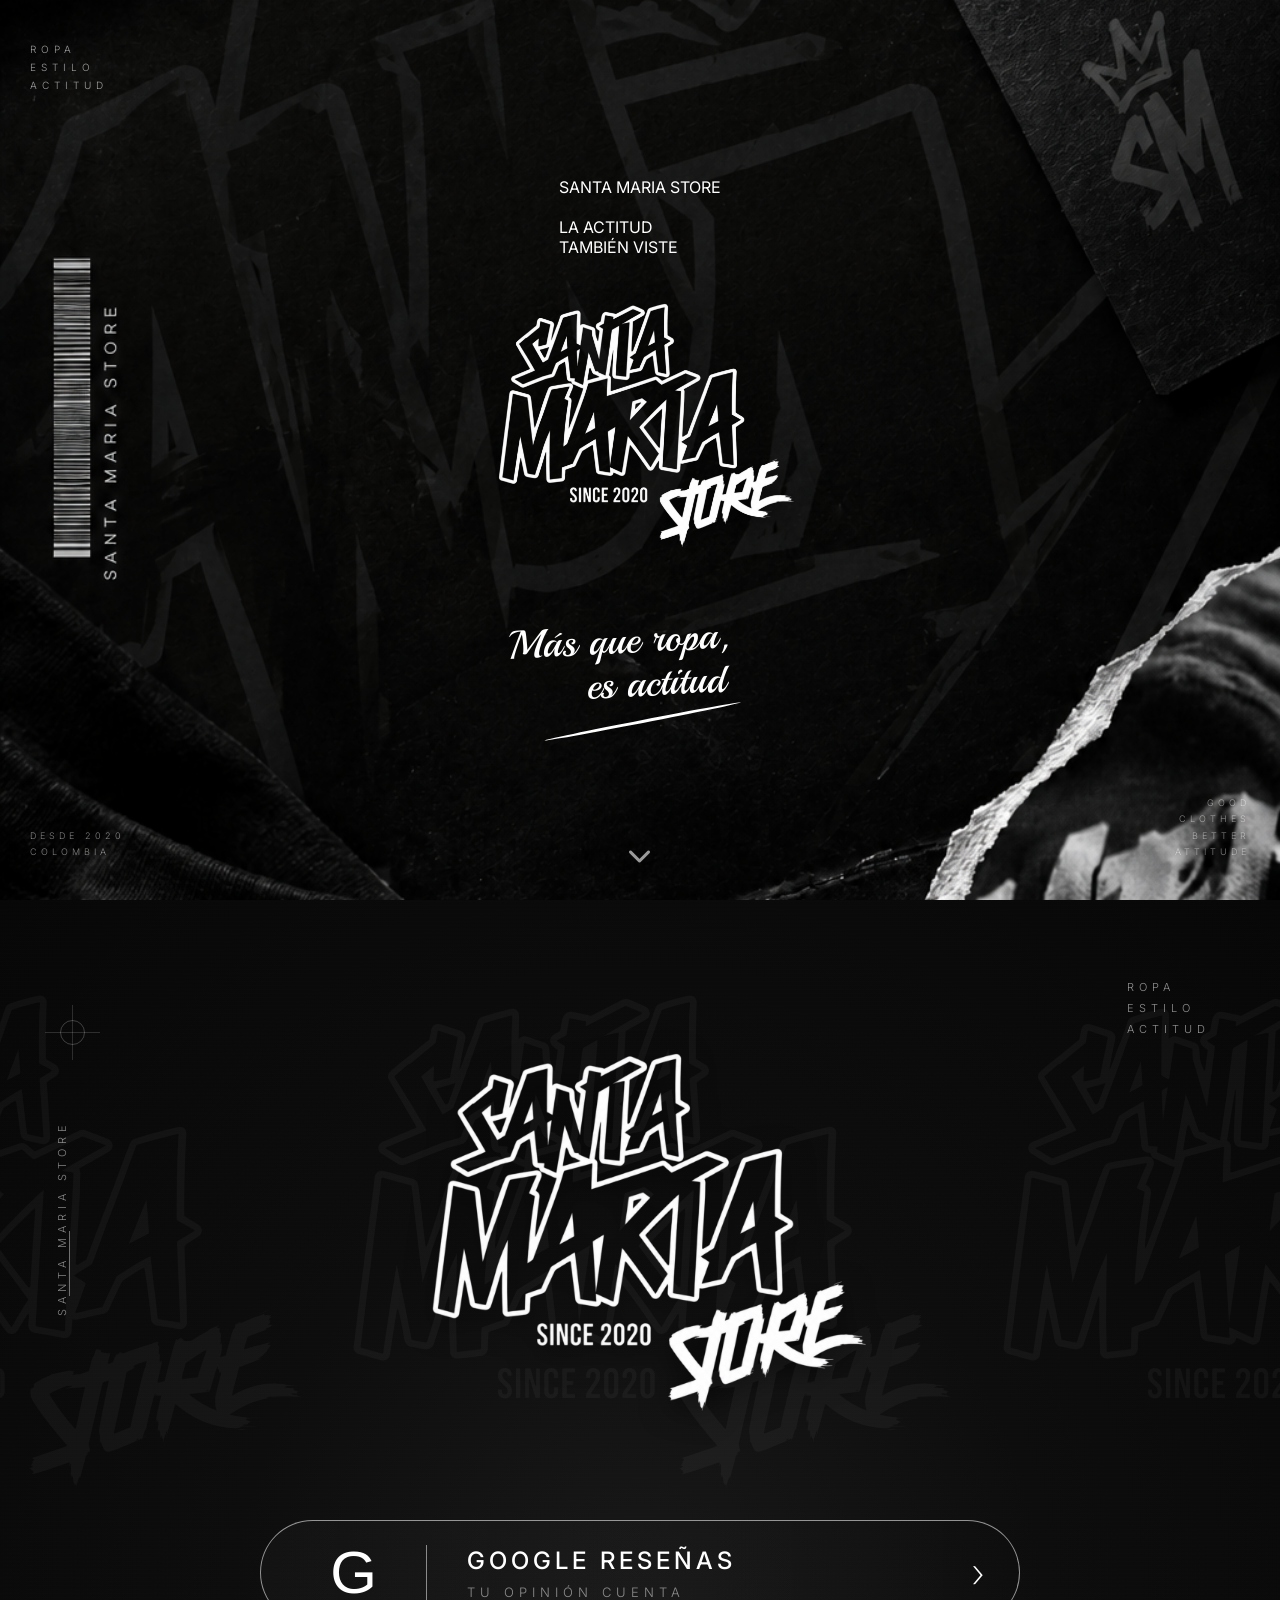
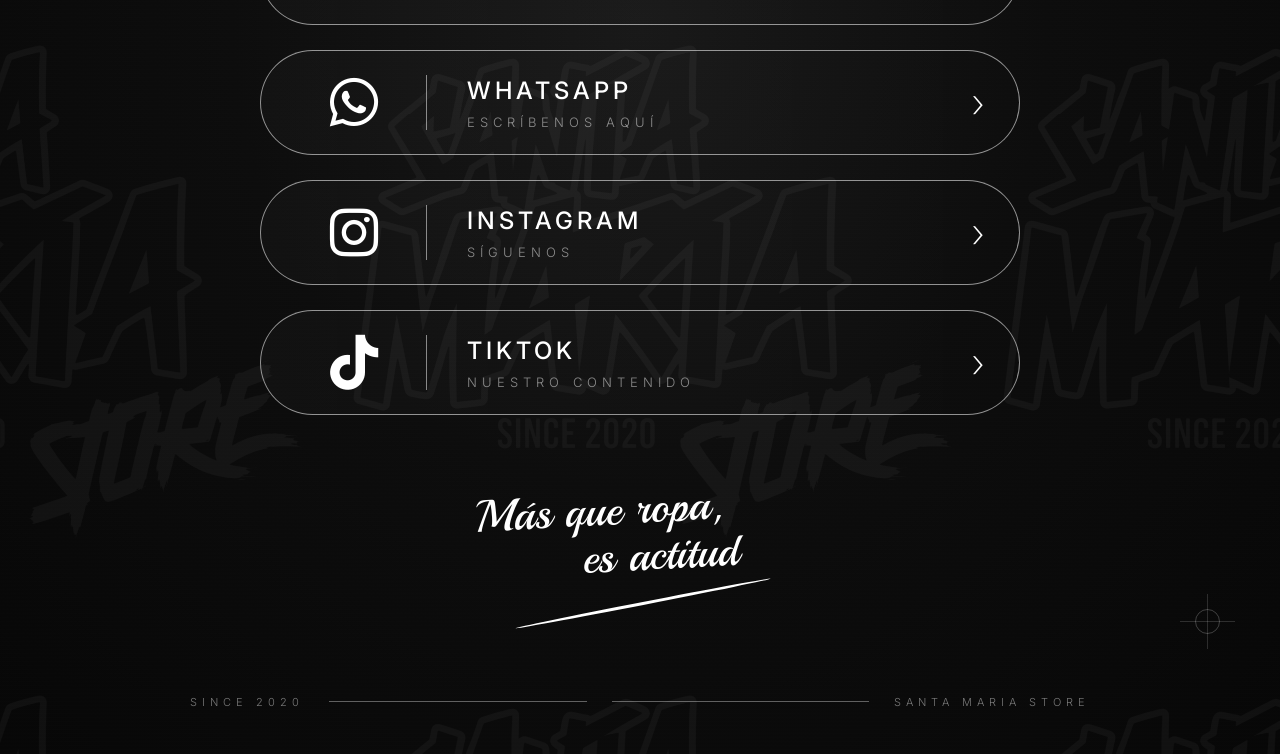
==== index.html @ c1fb9419 "Rename menu.html to index.html" ====
<!DOCTYPE html>
<html lang="es">
<head>
    <meta charset="UTF-8">
    <meta name="viewport" content="width=device-width, initial-scale=1.0, maximum-scale=1.0, user-scalable=no">

    <title>Santa María Store</title>

    <!-- Mobile Web App -->
    <meta name="mobile-web-app-capable" content="yes">
    <meta name="apple-mobile-web-app-capable" content="yes">
    <meta name="apple-mobile-web-app-status-bar-style" content="black-translucent">
    <meta name="theme-color" content="#090909">

    <!-- Google Fonts -->
    <link rel="preconnect" href="https://fonts.googleapis.com">
    <link rel="preconnect" href="https://fonts.gstatic.com" crossorigin>

    <link href="https://fonts.googleapis.com/css2?family=Inter:wght@300;400;500;600;700;800&family=Oswald:wght@400;500;600;700&family=Playball&display=swap" rel="stylesheet">

    <!-- Font Awesome -->
    <link rel="stylesheet"
          href="https://cdnjs.cloudflare.com/ajax/libs/font-awesome/6.7.2/css/all.min.css">

    <link rel="stylesheet" href="style.css">
</head>

<body>

    <!-- PRIMERA PANTALLA -->
    <section class="hero">

        <img src="FONDO DE CARGA.png" alt="Santa María Store" class="hero-bg">

        <div class="hero-content">

            <div class="hero-top-left">
                ROPA<br>
                ESTILO<br>
                ACTITUD
            </div>

            <div class="hero-top-right">
                SANTA MARIA STORE<br><br>
                LA ACTITUD<br>
                TAMBIÉN VISTE
            </div>

            <img src="Logo.png" alt="Santa María Store" class="hero-logo">

            <div class="hero-slogan">
                <span class="line">Más que ropa,</span>
                <span class="line">es actitud</span>
                <div class="hero-slogan-line"></div>
            </div>

            <div class="hero-bottom-left">
                DESDE 2020<br>
                COLOMBIA
            </div>

            <div class="hero-bottom-right">
                GOOD<br>
                CLOTHES<br>
                BETTER<br>
                ATTITUDE
            </div>

        </div>

        <div class="scroll-indicator">
            <i class="fa-solid fa-chevron-down"></i>
        </div>

    </section>


    <!-- SEGUNDA PANTALLA - MENÚ -->
    <main class="page">

        <div class="cross cross-left"></div>
        <div class="cross cross-right"></div>

        <div class="vertical-text left-text">
            SANTA MARIA STORE
        </div>

        <div class="top-right">
            <span>ROPA</span>
            <span>ESTILO</span>
            <span>ACTITUD</span>
        </div>

        <section class="container">

            <div class="logo-container">
                <img src="Logo.png" alt="Santa María Store" class="logo">
            </div>

            <div class="social-links">

                <a href="#" class="social-button" target="_blank">
                    <div class="icon google-icon"><span>G</span></div>
                    <div class="divider"></div>
                    <div class="button-text">
                        <strong>GOOGLE RESEÑAS</strong>
                        <small>TU OPINIÓN CUENTA</small>
                    </div>
                    <div class="arrow">&#8250;</div>
                </a>

                <a href="https://wa.me/573043620180" class="social-button" target="_blank">
                    <div class="icon whatsapp-icon"><i class="fa-brands fa-whatsapp"></i></div>
                    <div class="divider"></div>
                    <div class="button-text">
                        <strong>WHATSAPP</strong>
                        <small>ESCRÍBENOS AQUÍ</small>
                    </div>
                    <div class="arrow">&#8250;</div>
                </a>

                <a href="https://www.instagram.com/santamarta.store2/" class="social-button" target="_blank">
                    <div class="icon instagram-icon"><i class="fa-brands fa-instagram"></i></div>
                    <div class="divider"></div>
                    <div class="button-text">
                        <strong>INSTAGRAM</strong>
                        <small>SÍGUENOS</small>
                    </div>
                    <div class="arrow">&#8250;</div>
                </a>

                <a href="https://www.tiktok.com/@santamarta.store" class="social-button" target="_blank">
                    <div class="icon tiktok-icon"><i class="fa-brands fa-tiktok"></i></div>
                    <div class="divider"></div>
                    <div class="button-text">
                        <strong>TIKTOK</strong>
                        <small>NUESTRO CONTENIDO</small>
                    </div>
                    <div class="arrow">&#8250;</div>
                </a>

            </div>

            <div class="slogan">
                <span>Más que ropa,</span>
                <span>es actitud</span>
                <div class="slogan-line"></div>
            </div>

        </section>

        <footer>
            <div class="footer-side">SINCE 2020</div>
            <div class="footer-line"></div>
            <div class="footer-line"></div>
            <div class="footer-side">SANTA MARIA STORE</div>
        </footer>

    </main>

    <script>
        setTimeout(function() {
            var target = document.querySelector('.page');
            var start = window.pageYOffset;
            var end = target.offsetTop;
            var duration = 400;
            var startTime = null;

            function easeOutQuad(t) {
                return t * (2 - t);
            }

            function scroll(timestamp) {
                if (!startTime) startTime = timestamp;
                var progress = Math.min((timestamp - startTime) / duration, 1);
                window.scrollTo(0, start + (end - start) * easeOutQuad(progress));
                if (progress < 1) requestAnimationFrame(scroll);
            }

            requestAnimationFrame(scroll);
        }, 4000);
    </script>

</body>
</html>
---- style.css ----
/* ========================================
   RESET
======================================== */

* {
    margin: 0;
    padding: 0;
    box-sizing: border-box;
}

html,
body {
    width: 100%;
    min-height: 100%;
}

body {
    background: #090909;
    color: white;
    font-family: "Inter", sans-serif;
}


/* ========================================
   PRIMERA PANTALLA (HERO)
======================================== */

.hero {
    position: relative;

    width: 100%;
    height: 100vh;
    height: 100dvh;

    overflow: hidden;
}

.hero-bg {
    width: 100%;
    height: 100%;

    object-fit: cover;
}

.hero-content {
    position: absolute;
    inset: 0;

    display: flex;
    flex-direction: column;
    align-items: center;
    justify-content: center;
}

.hero-logo {
    width: 320px;
    max-width: 70%;

    filter: drop-shadow(0 8px 15px rgba(0,0,0,.7));
}

.hero-since {
    margin-top: -5px;

    font-family: "Oswald", sans-serif;
    font-size: 20px;
    font-weight: 500;
    letter-spacing: 1px;

    color: white;
}

.hero-slogan {
    margin-top: 40px;

    font-family: "Playball", cursive;
    font-size: 40px;

    line-height: 1.1;
    text-align: center;

    transform: rotate(-3deg);

    color: white;
}

.hero-slogan .line {
    display: block;
}

.hero-slogan .line:first-child {
    margin-left: -40px;
}

.hero-slogan .line:nth-child(2) {
    margin-left: 30px;
}

.hero-slogan-line {
    width: 200px;
    height: 3px;
    background: white;
    margin: 15px auto 0;
    transform: rotate(-8deg);
    border-radius: 50%;
}

.hero-top-left {
    position: absolute;
    top: 40px;
    left: 30px;

    font-size: 10px;
    font-weight: 300;
    letter-spacing: 5px;
    color: rgba(255,255,255,.6);
    line-height: 1.8;
}

.splash-top-right {
    position: absolute;
    top: 40px;
    right: 30px;

    text-align: right;

    font-size: 10px;
    font-weight: 300;
    letter-spacing: 5px;
    color: rgba(255,255,255,.6);
    line-height: 1.8;
}

.hero-bottom-left {
    position: absolute;
    bottom: 40px;
    left: 30px;

    font-size: 9px;
    font-weight: 300;
    letter-spacing: 4px;
    color: rgba(255,255,255,.5);
    line-height: 1.8;
}

.hero-bottom-right {
    position: absolute;
    bottom: 40px;
    right: 30px;

    text-align: right;

    font-size: 9px;
    font-weight: 300;
    letter-spacing: 4px;
    color: rgba(255,255,255,.5);
    line-height: 1.8;
}


/* flecha scroll */

.scroll-indicator {
    position: absolute;
    bottom: 30px;
    left: 50%;
    transform: translateX(-50%);

    font-size: 24px;
    color: rgba(255,255,255,.6);

    animation: bounce 1.5s ease infinite;
}

@keyframes bounce {
    0%, 100% { transform: translateX(-50%) translateY(0); }
    50% { transform: translateX(-50%) translateY(10px); }
}


/* ========================================
   PÁGINA
======================================== */

.page {
    position: relative;

    min-height: 100vh;
    width: 100%;

    overflow: hidden;

    background:
        radial-gradient(
            ellipse at center,
            #191919 0%,
            #0d0d0d 45%,
            #070707 100%
        );
}


/* textura suave */

.page::before {
    content: "";

    position: absolute;
    inset: 0;

    pointer-events: none;

    opacity: .15;

    background-image:
        repeating-linear-gradient(
            0deg,
            rgba(255,255,255,.02) 0px,
            rgba(255,255,255,.02) 1px,
            transparent 1px,
            transparent 4px
        );
}


/* marca de agua del logo */

.page::after {
    content: "";

    position: absolute;
    inset: 0;

    pointer-events: none;

    opacity: .04;

    background-image: url("Logo.png");
    background-repeat: repeat;
    background-size: 650px auto;
    background-position: center top;
}


/* ========================================
   ELEMENTOS DECORATIVOS
======================================== */

.cross {
    position: absolute;

    width: 25px;
    height: 25px;

    border: 1px solid rgba(255,255,255,.22);

    border-radius: 50%;
}

.cross::before {
    content: "";

    position: absolute;

    width: 1px;
    height: 55px;

    background: rgba(255,255,255,.15);

    top: -16px;
    left: 11px;
}

.cross::after {
    content: "";

    position: absolute;

    height: 1px;
    width: 55px;

    background: rgba(255,255,255,.15);

    left: -16px;
    top: 11px;
}

.cross-left {
    top: 120px;
    left: 60px;
}

.cross-right {
    bottom: 120px;
    right: 60px;
}


/* ========================================
   TEXTO LATERAL
======================================== */

.vertical-text {
    position: absolute;

    left: 55px;
    top: 220px;

    writing-mode: vertical-rl;
    transform: rotate(180deg);

    font-size: 11px;
    font-weight: 300;

    letter-spacing: 5px;

    color: rgba(255,255,255,.5);
}

.vertical-text::after {
    content: "";

    display: block;

    width: 1px;
    height: 65px;

    background: rgba(255,255,255,.4);

    margin-top: 20px;
}


.top-right {
    position: absolute;

    top: 80px;
    right: 70px;

    display: flex;
    flex-direction: column;

    gap: 7px;

    font-size: 11px;
    font-weight: 300;

    letter-spacing: 5px;

    color: rgba(255,255,255,.55);
}


/* ========================================
   CONTENEDOR
======================================== */

.container {
    position: relative;

    width: min(760px, 90%);

    margin: 0 auto;

    padding-top: 85px;
}


/* ========================================
   LOGO
======================================== */

.logo-container {
    width: 100%;

    display: flex;
    flex-direction: column;

    align-items: center;

    margin-bottom: 65px;
}

.logo {
    width: 470px;
    max-width: 80%;

    height: auto;

    object-fit: contain;

    filter:
        drop-shadow(0 8px 15px rgba(0,0,0,.7));
}

.since-logo {
    margin-top: -5px;

    font-family: "Oswald", sans-serif;

    font-size: 23px;
    font-weight: 500;

    letter-spacing: 1px;
}


/* ========================================
   BOTONES
======================================== */

.social-links {
    width: 100%;

    display: flex;
    flex-direction: column;

    gap: 25px;
}


.social-button {
    position: relative;

    width: 100%;
    height: 105px;

    border: 1.5px solid rgba(255,255,255,.55);

    border-radius: 60px;

    display: flex;
    align-items: center;

    padding: 0 35px 0 55px;

    color: white;

    text-decoration: none;

    background:
        linear-gradient(
            90deg,
            rgba(255,255,255,.025),
            rgba(255,255,255,.005)
        );

    transition:
        .3s ease;

    overflow: hidden;
}


/* brillo */

.social-button::before {
    content: "";

    position: absolute;

    inset: 0;

    border-radius: inherit;

    background:
        linear-gradient(
            120deg,
            transparent 20%,
            rgba(255,255,255,.07),
            transparent 80%
        );

    opacity: 0;

    transition: .3s;
}

.social-button:hover::before {
    opacity: 1;
}

.social-button:hover {
    border-color: rgba(255,255,255,.9);

    transform: translateY(-3px);

    background: rgba(255,255,255,.025);
}


/* ========================================
   ICONOS
======================================== */

.icon {
    width: 75px;
    height: 75px;

    display: flex;
    align-items: center;
    justify-content: center;

    flex-shrink: 0;

    font-size: 55px;
}


/* Google */

.google-icon span {
    font-family: Arial, sans-serif;

    font-size: 60px;
    font-weight: 500;

    color: white;
}


/* WhatsApp */

.whatsapp-icon {
    color: white;
}


/* Instagram */

.instagram-icon {
    color: white;
}


/* TikTok */

.tiktok-icon {
    color: white;
}


/* ========================================
   DIVISOR
======================================== */

.divider {
    width: 1px;
    height: 55px;

    background: rgba(255,255,255,.5);

    margin-left: 35px;
    margin-right: 40px;
}


/* ========================================
   TEXTO DEL BOTÓN
======================================== */

.button-text {
    display: flex;
    flex-direction: column;

    gap: 9px;

    flex: 1;
}

.button-text strong {
    font-size: 24px;

    font-weight: 500;

    letter-spacing: 4px;
}

.button-text small {
    font-size: 13px;

    font-weight: 300;

    letter-spacing: 5px;

    color: rgba(255,255,255,.5);
}


/* ========================================
   FLECHA
======================================== */

.arrow {
    width: 40px;

    display: flex;
    justify-content: flex-end;

    font-size: 40px;

    font-weight: 200;
}

.arrow i {
    font-weight: 300;
}


/* ========================================
   SLOGAN
======================================== */

.slogan {
    position: relative;

    margin-top: 70px;
    margin-bottom: 90px;

    display: flex;
    flex-direction: column;

    align-items: center;

    font-family: "Playball", cursive;

    font-size: 45px;

    line-height: 1.05;

    transform: rotate(-3deg);
}

.slogan span:first-child {
    margin-left: -80px;
}

.slogan span:nth-child(2) {
    margin-left: 40px;
}

.slogan-line {
    width: 260px;
    height: 3px;

    background: white;

    margin-top: 22px;

    transform: rotate(-8deg);

    border-radius: 50%;
}


/* ========================================
   FOOTER
======================================== */

footer {
    position: relative;

    width: 90%;
    max-width: 900px;

    margin: 0 auto;

    padding-bottom: 45px;

    display: flex;

    align-items: center;

    gap: 25px;
}

.footer-side {
    white-space: nowrap;

    font-size: 11px;

    font-weight: 300;

    letter-spacing: 5px;

    color: rgba(255,255,255,.45);
}

.footer-line {
    height: 1px;

    background: rgba(255,255,255,.35);

    flex: 1;
}


/* ========================================
   TABLET
======================================== */

@media (max-width: 768px) {

    body {
        padding: 0;
    }

    .container {
        width: 92%;

        padding-top: 55px;
    }

    .top-right {
        display: none;
    }

    .vertical-text {
        display: none;
    }

    .cross {
        display: none;
    }

    .logo {
        width: 380px;
    }

    .logo-container {
        margin-bottom: 45px;
    }

    .social-button {
        height: 85px;

        padding: 0 22px;
    }

    .icon {
        width: 55px;
        height: 55px;

        font-size: 42px;
    }

    .google-icon span {
        font-size: 47px;
    }

    .divider {
        margin-left: 20px;
        margin-right: 20px;

        height: 45px;
    }

    .button-text {
        gap: 5px;
    }

    .button-text strong {
        font-size: 15px;

        letter-spacing: 2px;
    }

    .button-text small {
        font-size: 9px;

        letter-spacing: 2.5px;
    }

    .arrow {
        font-size: 30px;
    }

    .slogan {
        font-size: 34px;

        margin-top: 55px;
    }

    .slogan span:first-child {
        margin-left: -45px;
    }

    .slogan span:nth-child(2) {
        margin-left: 30px;
    }

    .slogan-line {
        width: 180px;
    }

    footer {
        gap: 12px;
    }

    .footer-side {
        font-size: 7px;

        letter-spacing: 3px;
    }
}


/* ========================================
   MÓVIL
======================================== */

@media (max-width: 480px) {

    body {
        padding: 0;
        min-height: 100vh;
        min-height: 100dvh;
    }

    .page {
        min-height: 100vh;
        min-height: 100dvh;
    }

    .container {
        width: 90%;
        padding-top: 40px;
        padding-bottom: 20px;
    }

    .logo {
        width: 280px;
    }

    .since-logo {
        font-size: 16px;
    }

    .logo-container {
        margin-bottom: 35px;
    }

    .social-links {
        gap: 14px;
    }

    .social-button {
        height: 70px;
        padding: 0 18px;
        border-radius: 50px;
    }

    .social-button:active {
        transform: scale(0.97);
        background: rgba(255,255,255,.06);
    }

    .icon {
        width: 48px;
        height: 48px;
        font-size: 36px;
    }

    .google-icon span {
        font-size: 42px;
    }

    .divider {
        margin-left: 14px;
        margin-right: 14px;
        height: 40px;
    }

    .button-text {
        gap: 4px;
    }

    .button-text strong {
        font-size: 13px;
        letter-spacing: 1.5px;
    }

    .button-text small {
        font-size: 8px;
        letter-spacing: 2px;
    }

    .arrow {
        font-size: 26px;
        width: 30px;
    }

    .slogan {
        font-size: 30px;
        margin-top: 45px;
        margin-bottom: 60px;
    }

    .slogan span:first-child {
        margin-left: -30px;
    }

    .slogan span:nth-child(2) {
        margin-left: 20px;
    }

    .slogan-line {
        width: 150px;
        height: 2px;
    }

    footer {
        width: 95%;
        padding-bottom: 30px;
        gap: 10px;
    }

    .footer-side {
        font-size: 7px;
        letter-spacing: 2px;
    }
}


/* ========================================
   MÓVIL PEQUEÑO
======================================== */

@media (max-width: 360px) {

    .container {
        width: 88%;
        padding-top: 30px;
    }

    .logo {
        width: 240px;
    }

    .since-logo {
        font-size: 14px;
    }

    .social-links {
        gap: 12px;
    }

    .social-button {
        height: 65px;
        padding: 0 14px;
    }

    .icon {
        width: 40px;
        height: 40px;
        font-size: 30px;
    }

    .google-icon span {
        font-size: 36px;
    }

    .divider {
        margin-left: 10px;
        margin-right: 10px;
        height: 35px;
    }

    .button-text strong {
        font-size: 11px;
        letter-spacing: 1px;
    }

    .button-text small {
        font-size: 7px;
        letter-spacing: 1.5px;
    }

    .arrow {
        font-size: 22px;
        width: 25px;
    }

    .slogan {
        font-size: 26px;
    }
}


/* ========================================
   RESPONSIVE HERO
======================================== */

@media (max-width: 768px) {

    .hero-top-left,
    .hero-top-right,
    .hero-bottom-left,
    .hero-bottom-right {
        display: none;
    }

    .hero-logo {
        width: 260px;
    }

    .hero-since {
        font-size: 16px;
    }

    .hero-slogan {
        font-size: 34px;
        margin-top: 30px;
    }
}

@media (max-width: 480px) {

    .hero-logo {
        width: 220px;
    }

    .hero-since {
        font-size: 14px;
    }

    .hero-slogan {
        font-size: 30px;
        margin-top: 25px;
    }

    .hero-slogan .line:first-child {
        margin-left: -25px;
    }

    .hero-slogan .line:nth-child(2) {
        margin-left: 20px;
    }

    .hero-slogan-line {
        width: 150px;
    }
}

@media (max-width: 360px) {

    .hero-logo {
        width: 190px;
    }

    .hero-since {
        font-size: 12px;
    }

    .hero-slogan {
        font-size: 26px;
    }
}
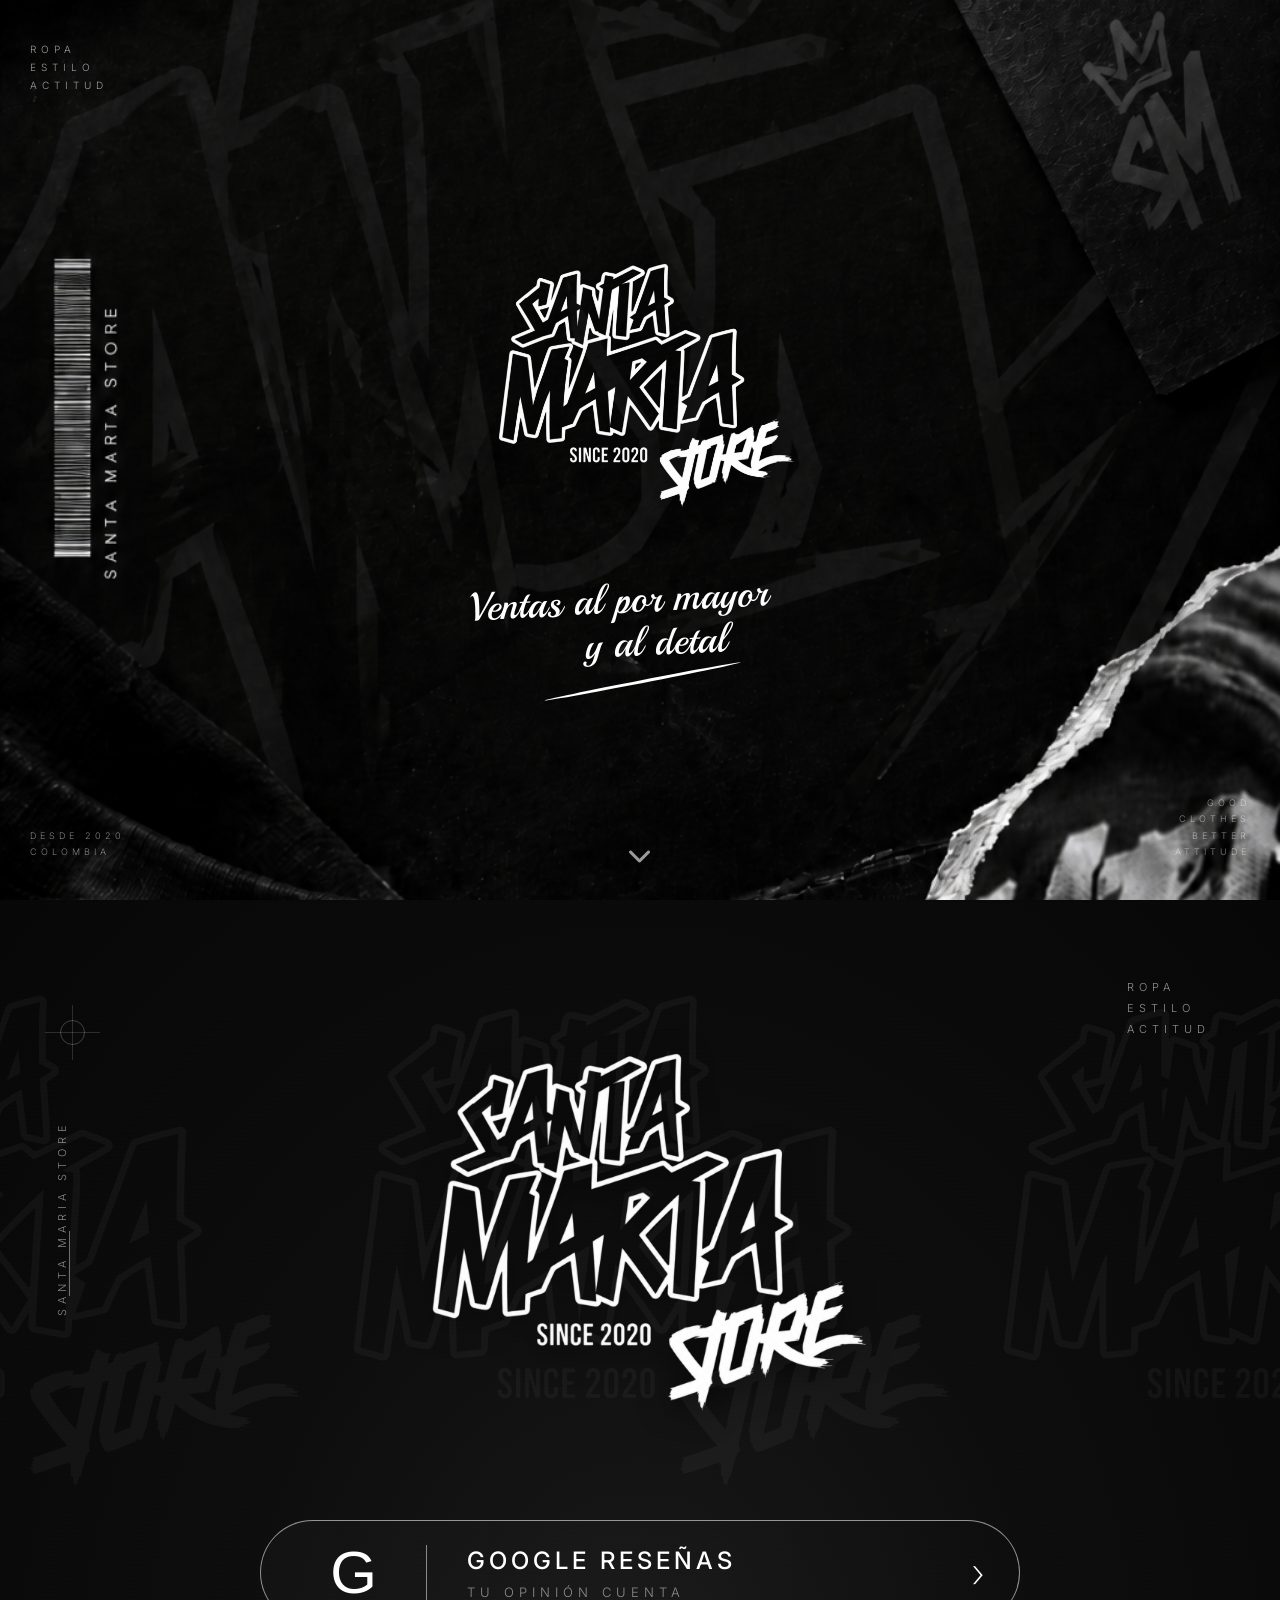
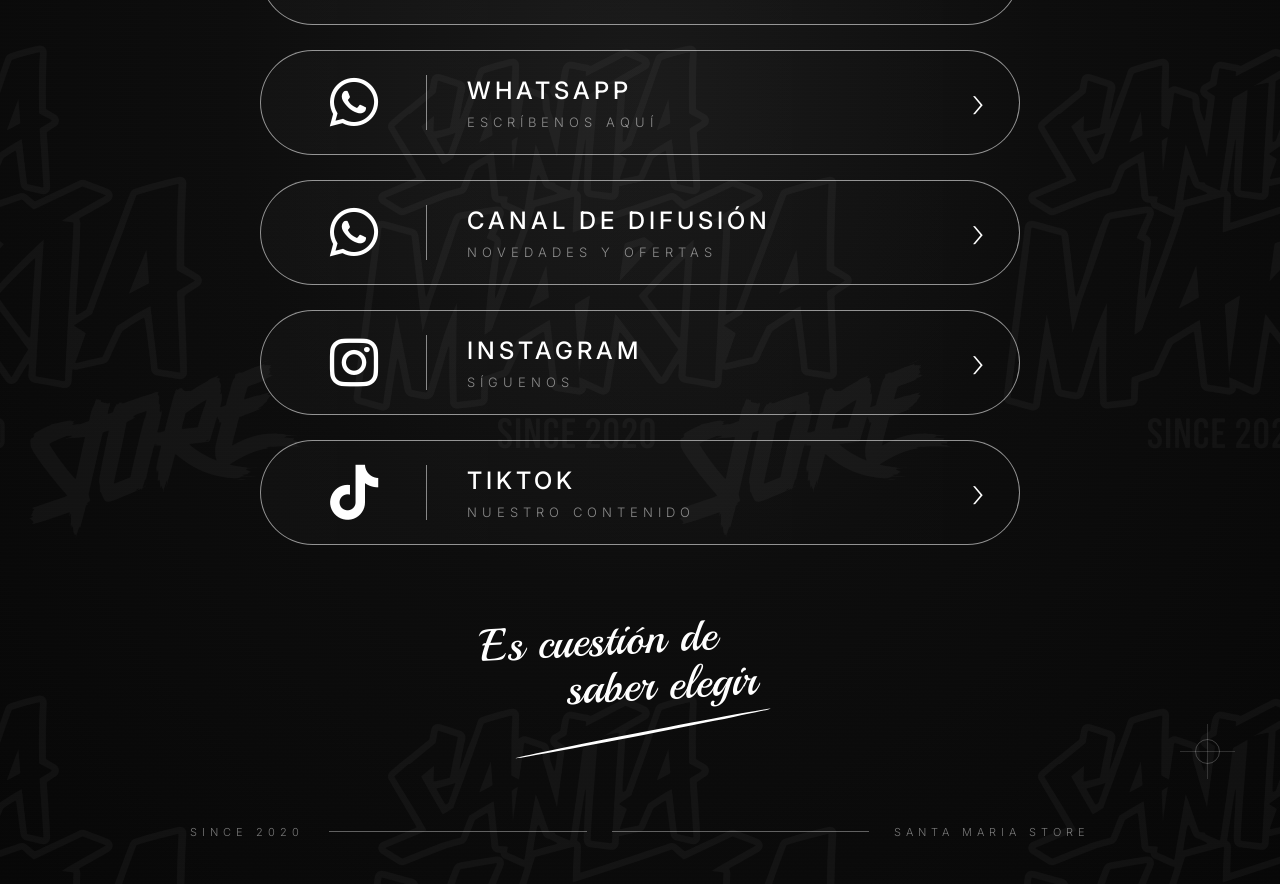
==== commit 862921a2: "Add files via upload" ====
--- a/index.html
+++ b/index.html
@@ -41,16 +41,13 @@
             </div>
 
             <div class="hero-top-right">
-                SANTA MARIA STORE<br><br>
-                LA ACTITUD<br>
-                TAMBIÉN VISTE
             </div>
 
             <img src="Logo.png" alt="Santa María Store" class="hero-logo">
 
             <div class="hero-slogan">
-                <span class="line">Más que ropa,</span>
-                <span class="line">es actitud</span>
+                <span class="line">Ventas al por mayor</span>
+                <span class="line">y al detal</span>
                 <div class="hero-slogan-line"></div>
             </div>
 
@@ -119,6 +116,16 @@
                     <div class="arrow">&#8250;</div>
                 </a>
 
+                <a href="https://www.whatsapp.com/channel/0029Vb7vsUtEFeXgaXhwX83k" class="social-button" target="_blank">
+                    <div class="icon whatsapp-icon"><i class="fa-brands fa-whatsapp"></i></div>
+                    <div class="divider"></div>
+                    <div class="button-text">
+                        <strong>CANAL DE DIFUSIÓN</strong>
+                        <small>NOVEDADES Y OFERTAS</small>
+                    </div>
+                    <div class="arrow">&#8250;</div>
+                </a>
+
                 <a href="https://www.instagram.com/santamarta.store2/" class="social-button" target="_blank">
                     <div class="icon instagram-icon"><i class="fa-brands fa-instagram"></i></div>
                     <div class="divider"></div>
@@ -142,8 +149,8 @@
             </div>
 
             <div class="slogan">
-                <span>Más que ropa,</span>
-                <span>es actitud</span>
+                <span>Es cuestión de</span>
+                <span>saber elegir</span>
                 <div class="slogan-line"></div>
             </div>
 
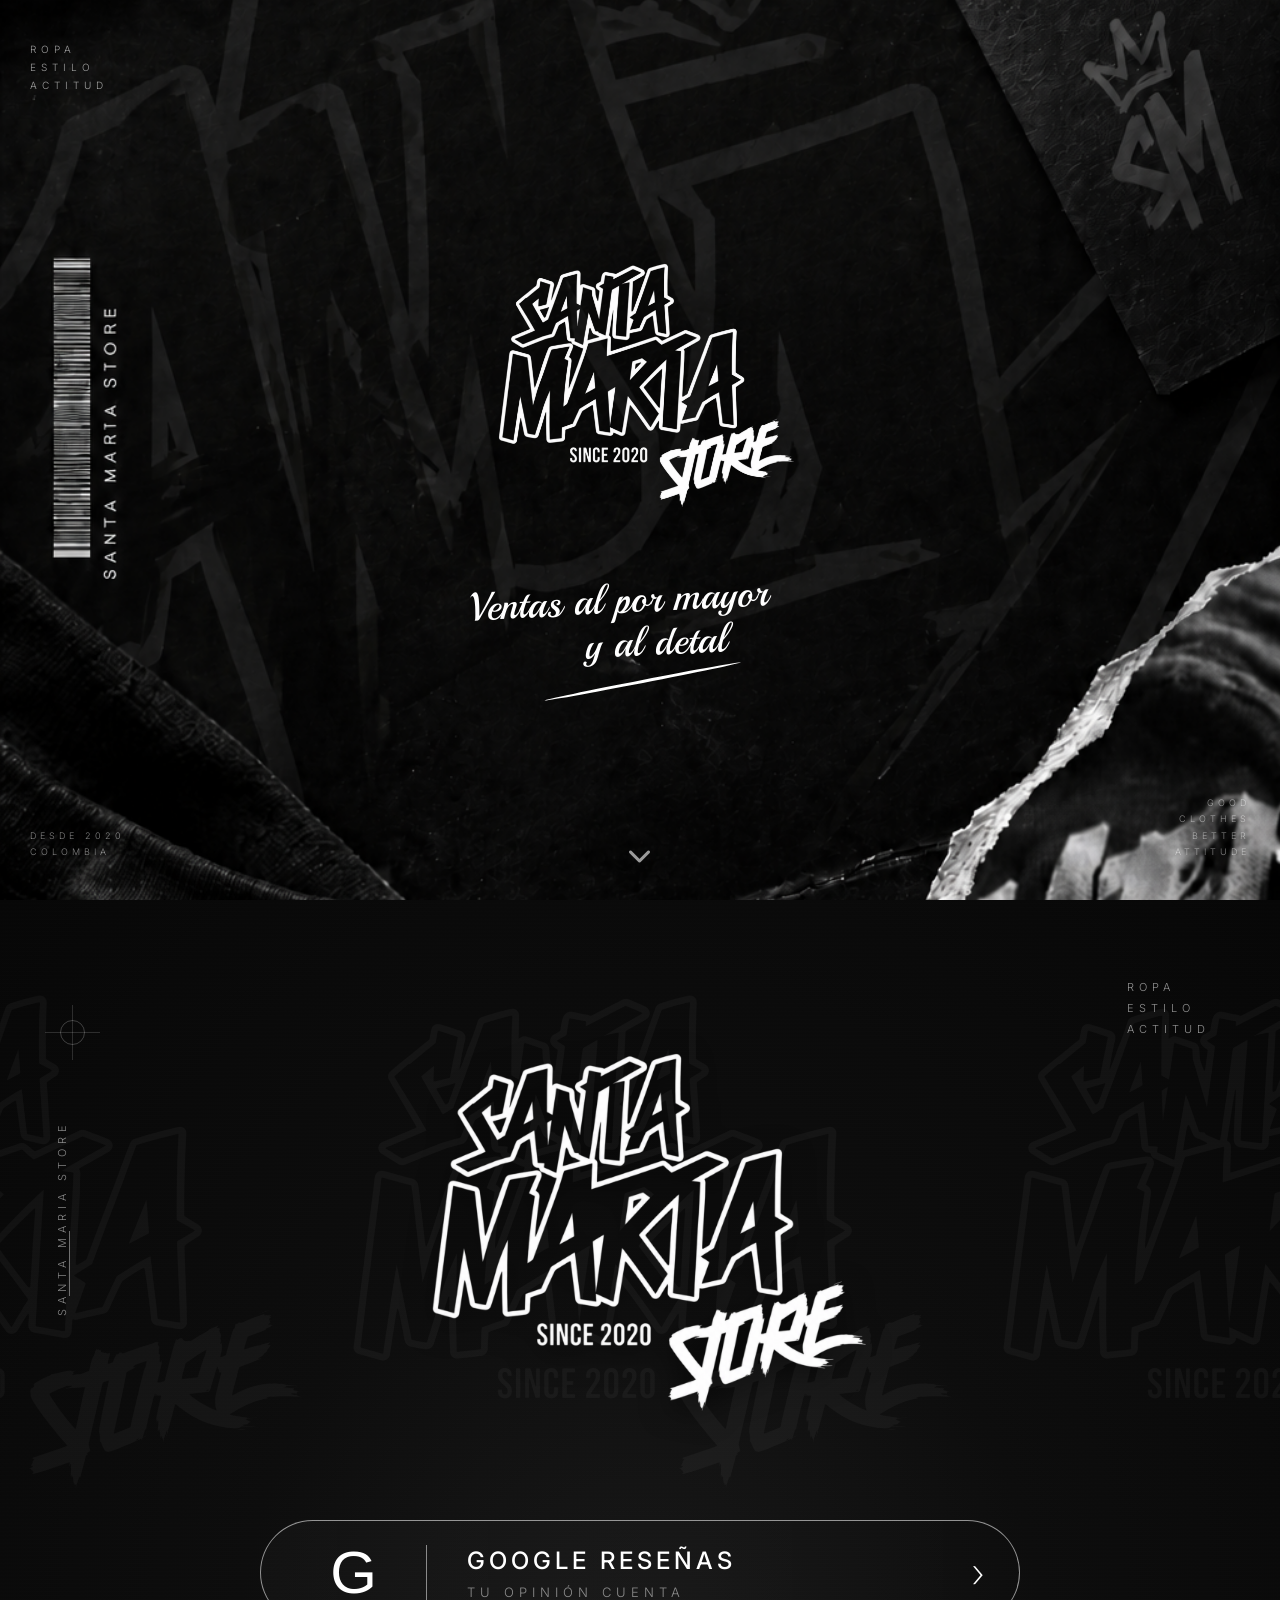
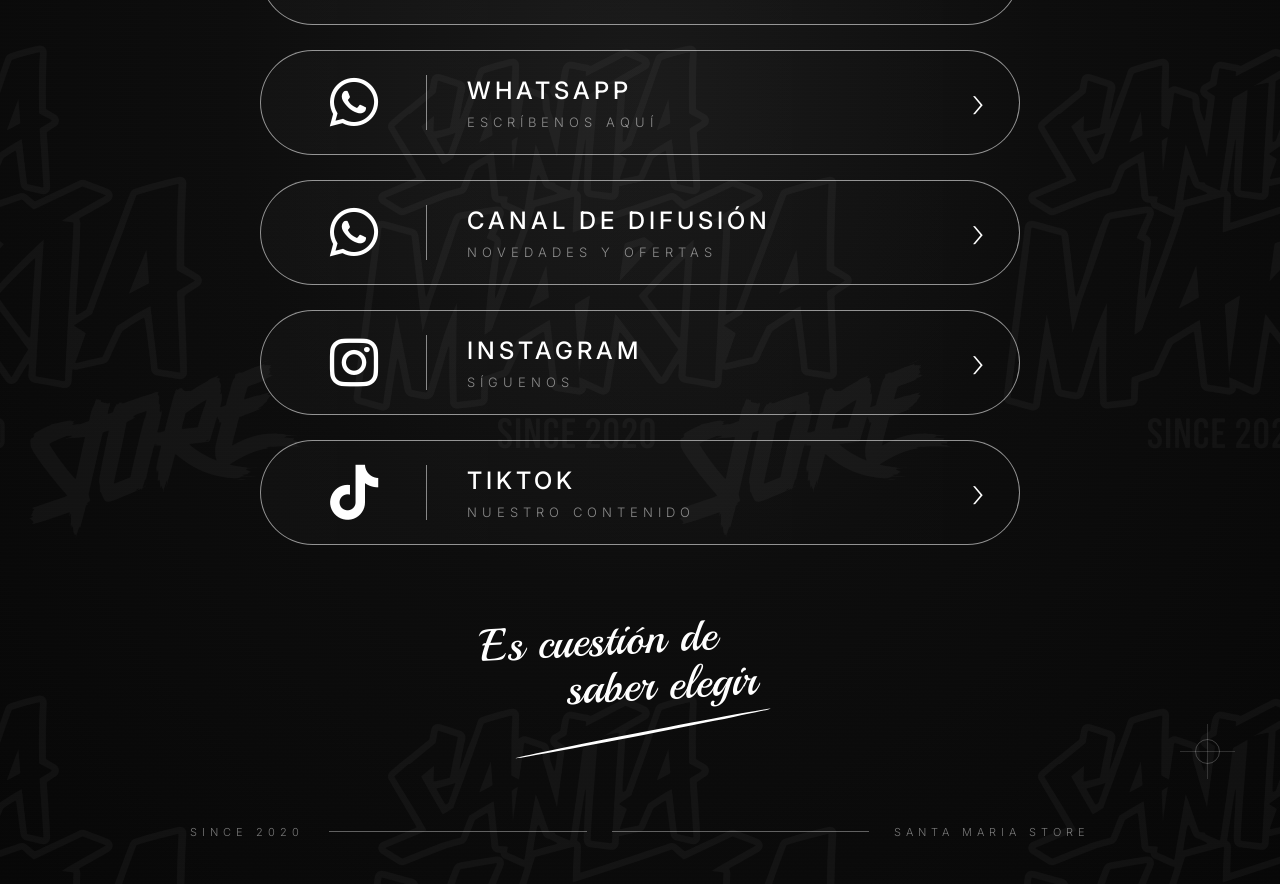
==== commit d5334169: "Add files via upload" ====
--- a/index.html
+++ b/index.html
@@ -30,7 +30,7 @@
     <!-- PRIMERA PANTALLA -->
     <section class="hero">
 
-        <img src="FONDO DE CARGA.png" alt="Santa María Store" class="hero-bg">
+        <img src="fondo-de-carga.png" alt="Santa María Store" class="hero-bg">
 
         <div class="hero-content">
 
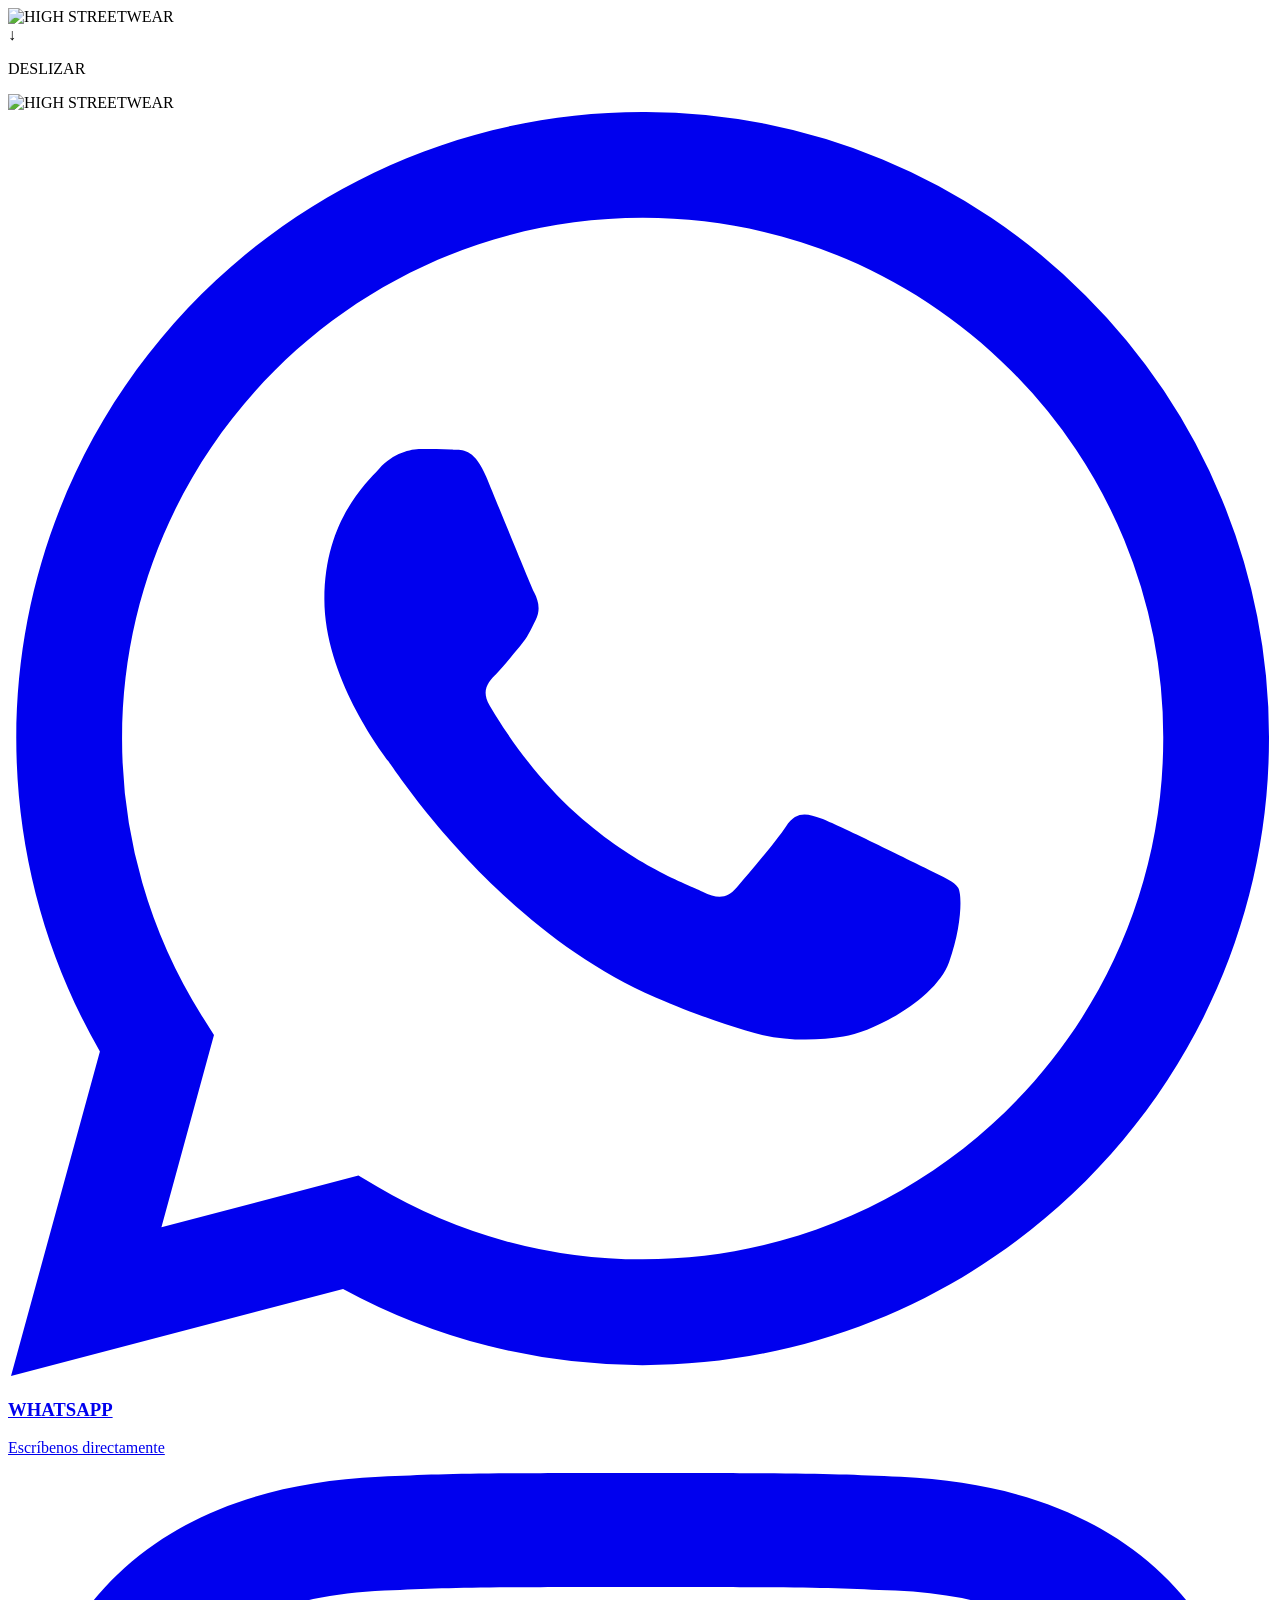
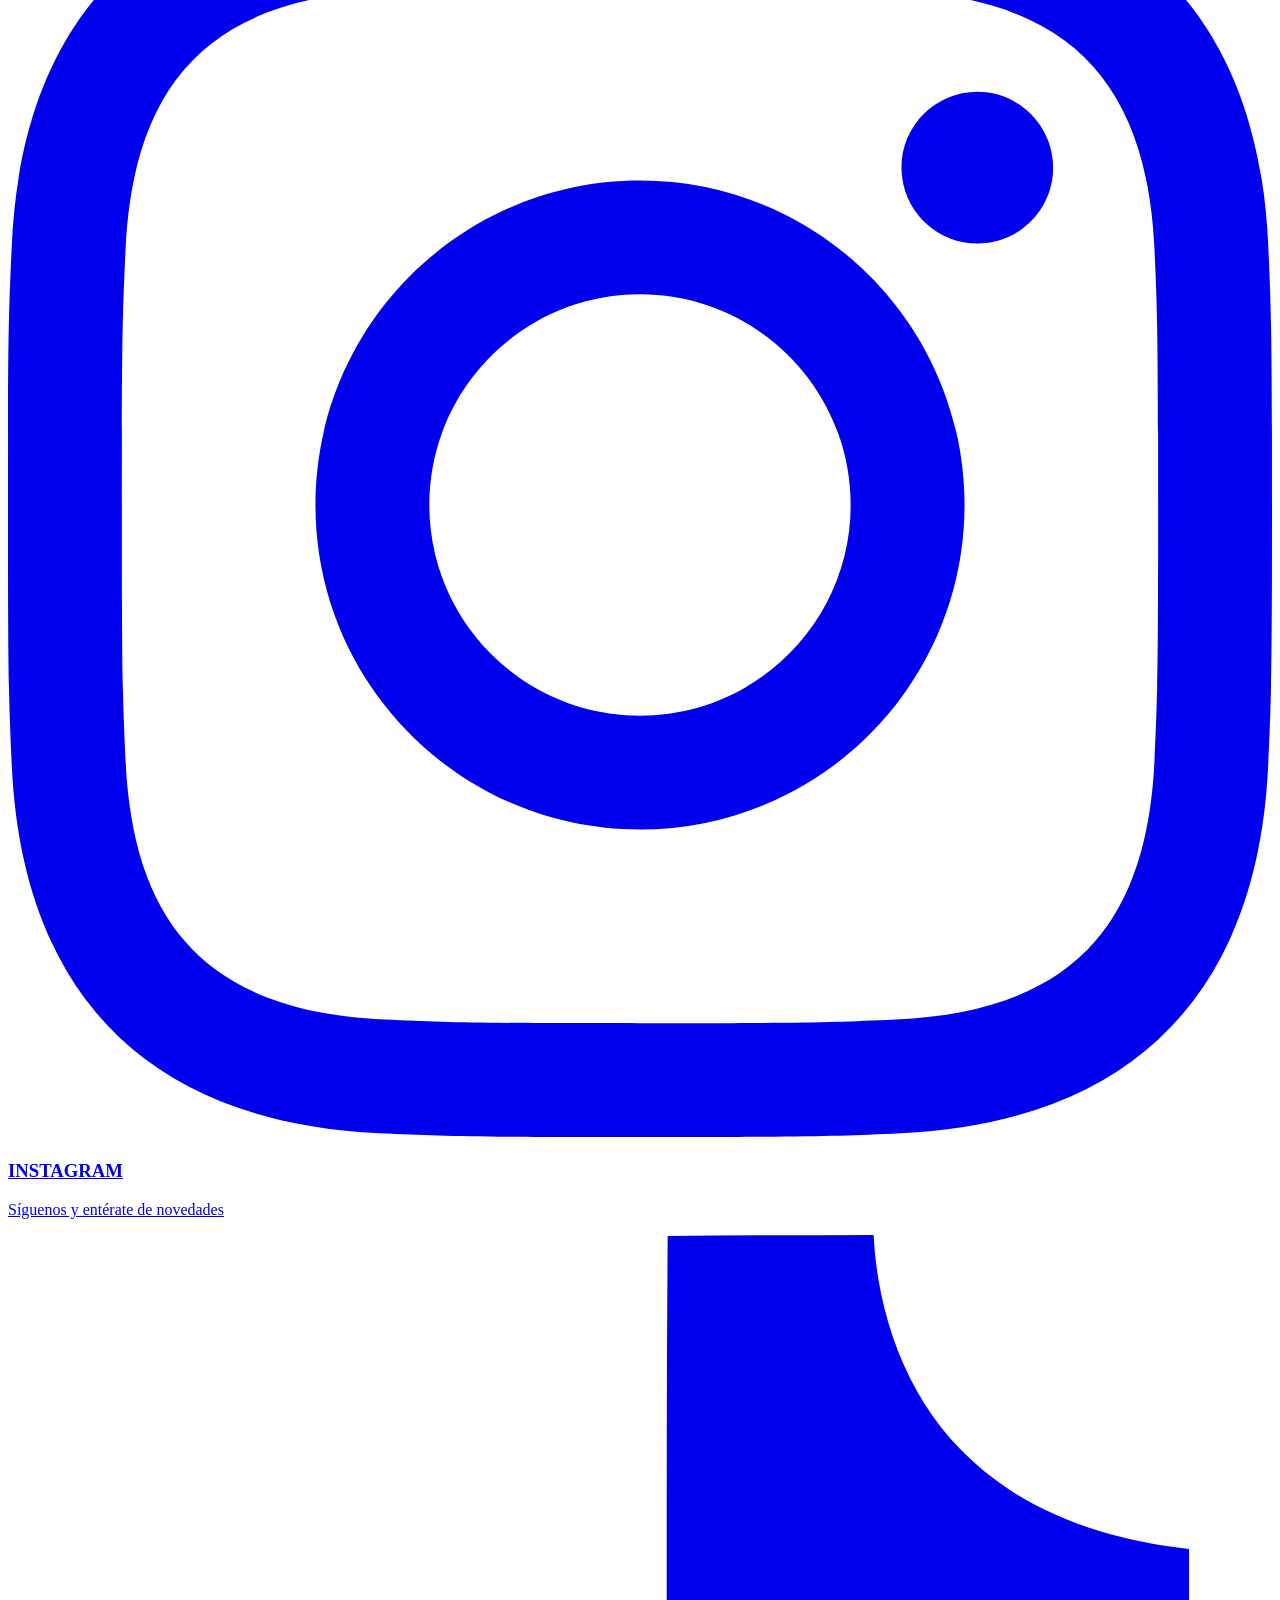
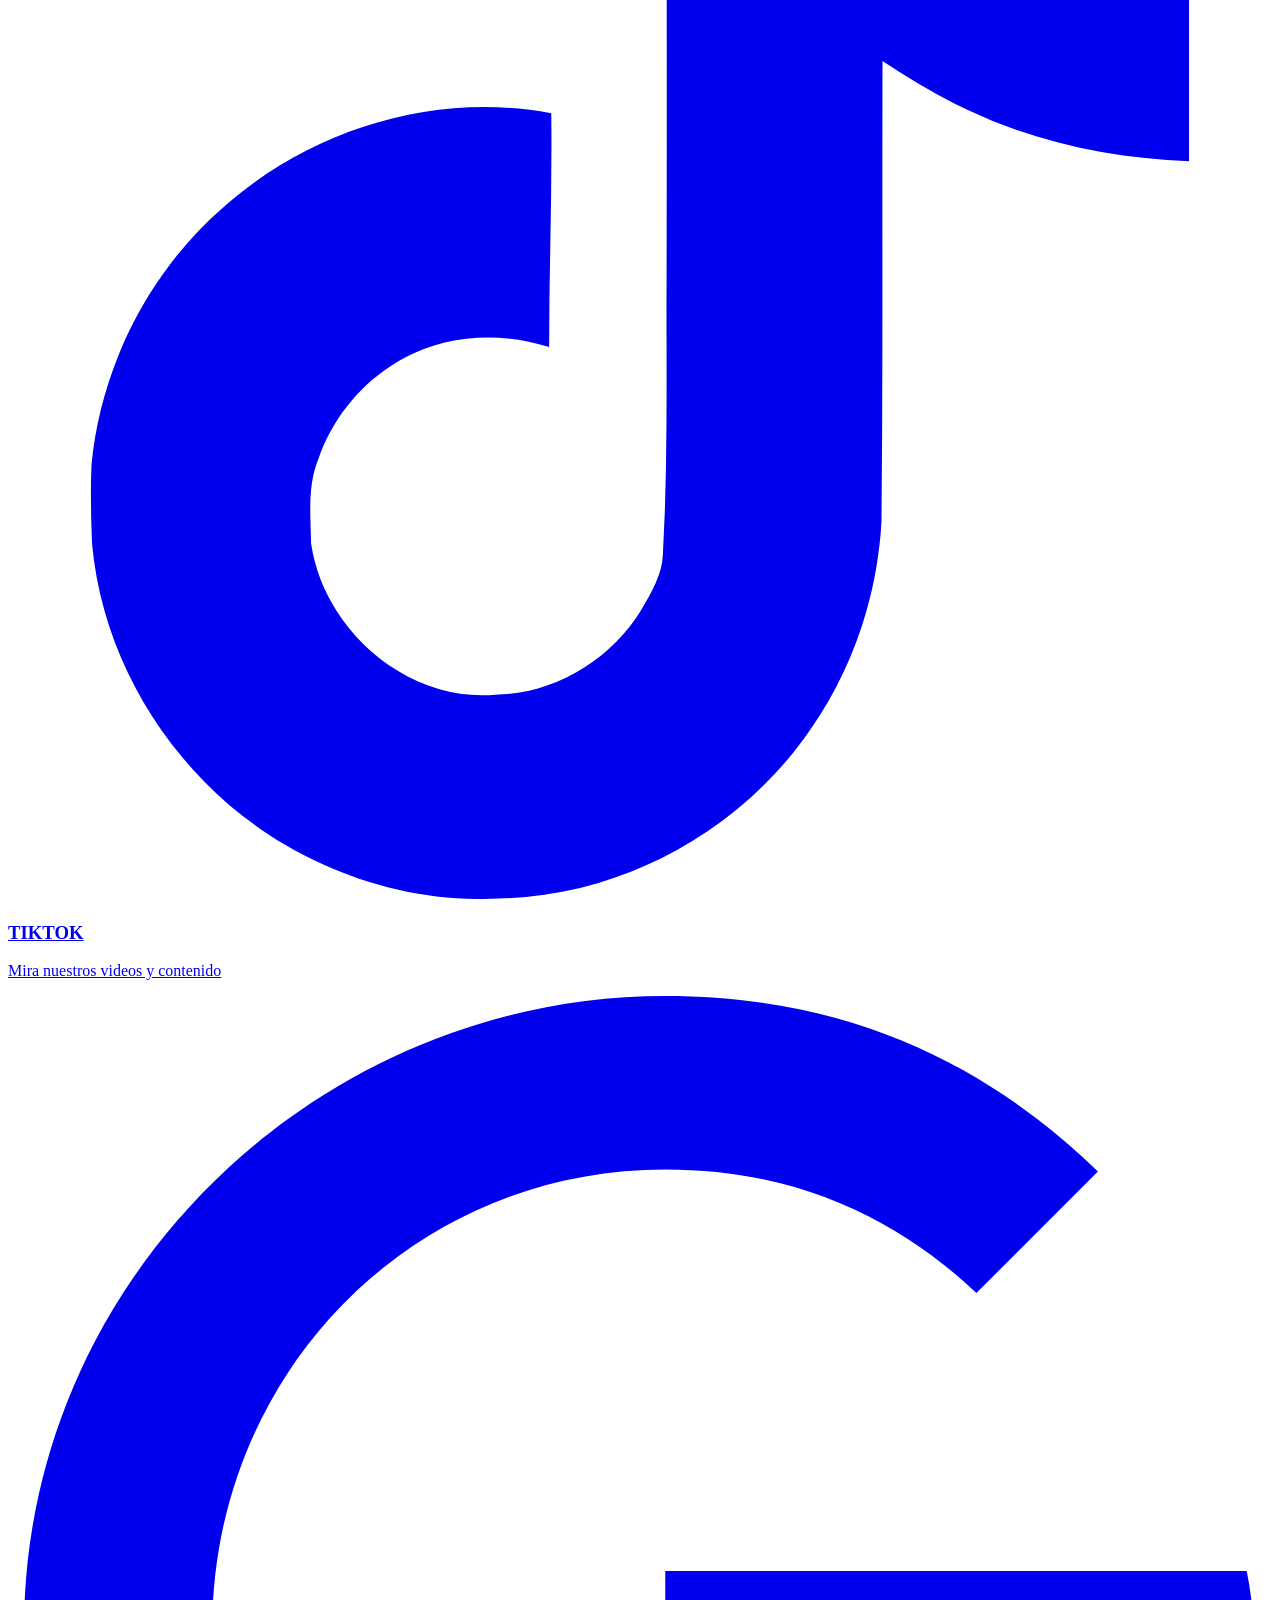
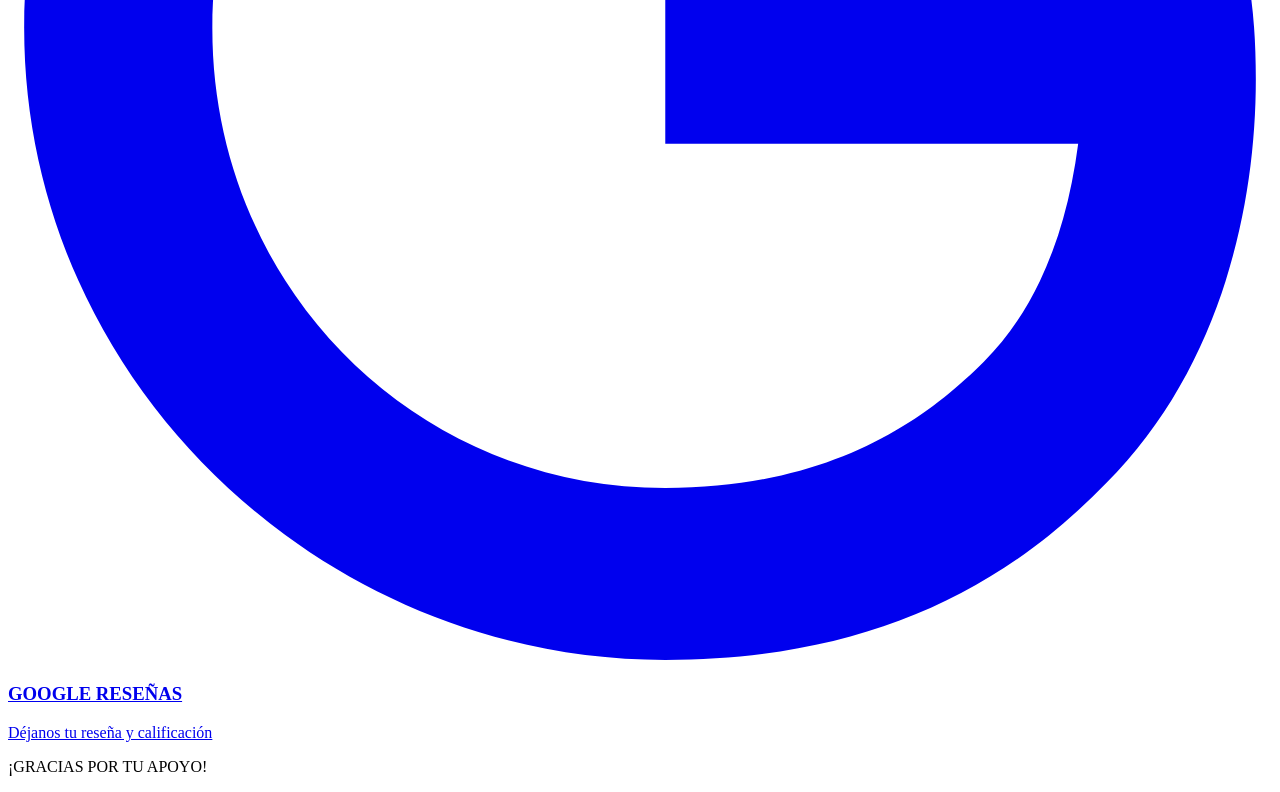
==== commit 89e65ed3: "Add files via upload" ====
--- a/index.html
+++ b/index.html
@@ -2,191 +2,93 @@
 <html lang="es">
 <head>
     <meta charset="UTF-8">
-    <meta name="viewport" content="width=device-width, initial-scale=1.0, maximum-scale=1.0, user-scalable=no">
-
-    <title>Santa María Store</title>
-
-    <!-- Mobile Web App -->
-    <meta name="mobile-web-app-capable" content="yes">
-    <meta name="apple-mobile-web-app-capable" content="yes">
-    <meta name="apple-mobile-web-app-status-bar-style" content="black-translucent">
-    <meta name="theme-color" content="#090909">
-
-    <!-- Google Fonts -->
+    <meta name="viewport" content="width=device-width, initial-scale=1.0">
+    <title>HIGH STREETWEAR - NFC Menu</title>
+    <link rel="stylesheet" href="styles.css">
     <link rel="preconnect" href="https://fonts.googleapis.com">
     <link rel="preconnect" href="https://fonts.gstatic.com" crossorigin>
+    <link href="https://fonts.googleapis.com/css2?family=Bebas+Neue&family=Inter:wght@400;500;600;700&display=swap" rel="stylesheet">
+</head>
+<body>
+    <div class="container">
+        <!-- Tarjeta NFC (Lado Izquierdo) -->
+        <div class="nfc-card">
+            <div class="nfc-spacer"></div>
+            
+            <div class="logo-container">
+                <img src="logo.png" alt="HIGH STREETWEAR" class="logo-img">
+            </div>
+            
+            <div class="nfc-footer">
+                <div class="swipe-arrows">
+                    <span class="arrow">↓</span>
+                </div>
+                <p class="tap-text">DESLIZAR</p>
+            </div>
+        </div>
 
-    <link href="https://fonts.googleapis.com/css2?family=Inter:wght@300;400;500;600;700;800&family=Oswald:wght@400;500;600;700&family=Playball&display=swap" rel="stylesheet">
-
-    <!-- Font Awesome -->
-    <link rel="stylesheet"
-          href="https://cdnjs.cloudflare.com/ajax/libs/font-awesome/6.7.2/css/all.min.css">
-
-    <link rel="stylesheet" href="style.css">
-</head>
-
-<body>
-
-    <!-- PRIMERA PANTALLA -->
-    <section class="hero">
-
-        <img src="fondo-de-carga.png" alt="Santa María Store" class="hero-bg">
-
-        <div class="hero-content">
-
-            <div class="hero-top-left">
-                ROPA<br>
-                ESTILO<br>
-                ACTITUD
+        <!-- Tarjeta de Menú (Lado Derecho) -->
+        <div class="menu-card">
+            <div class="menu-logo">
+                <img src="logo2.jpeg" alt="HIGH STREETWEAR" class="menu-logo-img">
             </div>
 
-            <div class="hero-top-right">
+            <div class="menu-items">
+                <a href="https://wa.me/573181800027" class="menu-item" target="_blank">
+                    <div class="item-icon whatsapp">
+                        <svg viewBox="0 0 24 24" fill="currentColor">
+                            <path d="M17.472 14.382c-.297-.149-1.758-.867-2.03-.967-.273-.099-.471-.148-.67.15-.197.297-.767.966-.94 1.164-.173.199-.347.223-.644.075-.297-.15-1.255-.463-2.39-1.475-.883-.788-1.48-1.761-1.653-2.059-.173-.297-.018-.458.13-.606.134-.133.298-.347.446-.52.149-.174.198-.298.298-.497.099-.198.05-.371-.025-.52-.075-.149-.669-1.612-.916-2.207-.242-.579-.487-.5-.669-.51-.173-.008-.371-.01-.57-.01-.198 0-.52.074-.792.372-.272.297-1.04 1.016-1.04 2.479 0 1.462 1.065 2.875 1.213 3.074.149.198 2.096 3.2 5.077 4.487.709.306 1.262.489 1.694.625.712.227 1.36.195 1.871.118.571-.085 1.758-.719 2.006-1.413.248-.694.248-1.289.173-1.413-.074-.124-.272-.198-.57-.347m-5.421 7.403h-.004a9.87 9.87 0 01-5.031-1.378l-.361-.214-3.741.982.998-3.648-.235-.374a9.86 9.86 0 01-1.51-5.26c.001-5.45 4.436-9.884 9.888-9.884 2.64 0 5.122 1.03 6.988 2.898a9.825 9.825 0 012.893 6.994c-.003 5.45-4.437 9.884-9.885 9.884m8.413-18.297A11.815 11.815 0 0012.05 0C5.495 0 .16 5.335.157 11.892c0 2.096.547 4.142 1.588 5.945L.057 24l6.305-1.654a11.882 11.882 0 005.683 1.448h.005c6.554 0 11.89-5.335 11.893-11.893a11.821 11.821 0 00-3.48-8.413z"/>
+                        </svg>
+                    </div>
+                    <div class="item-content">
+                        <h3>WHATSAPP</h3>
+                        <p>Escríbenos directamente</p>
+                    </div>
+                </a>
+
+                <a href="https://www.instagram.com/highstreetwear.col?igsi=MTFwM3JtazNoaThreg%3D%3D&utm_source=qr" class="menu-item" target="_blank">
+                    <div class="item-icon instagram">
+                        <svg viewBox="0 0 24 24" fill="currentColor">
+                            <path d="M12 2.163c3.204 0 3.584.012 4.85.07 3.252.148 4.771 1.691 4.919 4.919.058 1.265.069 1.645.069 4.849 0 3.205-.012 3.584-.069 4.849-.149 3.225-1.664 4.771-4.919 4.919-1.266.058-1.644.07-4.85.07-3.204 0-3.584-.012-4.849-.07-3.26-.149-4.771-1.699-4.919-4.92-.058-1.265-.07-1.644-.07-4.849 0-3.204.013-3.583.07-4.849.149-3.227 1.664-4.771 4.919-4.919 1.266-.057 1.645-.069 4.849-.069zm0-2.163c-3.259 0-3.667.014-4.947.072-4.358.2-6.78 2.618-6.98 6.98-.059 1.281-.073 1.689-.073 4.948 0 3.259.014 3.668.072 4.948.2 4.358 2.618 6.78 6.98 6.98 1.281.058 1.689.072 4.948.072 3.259 0 3.668-.014 4.948-.072 4.354-.2 6.782-2.618 6.979-6.98.059-1.28.073-1.689.073-4.948 0-3.259-.014-3.667-.072-4.947-.196-4.354-2.617-6.78-6.979-6.98-1.281-.059-1.69-.073-4.949-.073zm0 5.838c-3.403 0-6.162 2.759-6.162 6.162s2.759 6.163 6.162 6.163 6.162-2.759 6.162-6.163c0-3.403-2.759-6.162-6.162-6.162zm0 10.162c-2.209 0-4-1.79-4-4 0-2.209 1.791-4 4-4s4 1.791 4 4c0 2.21-1.791 4-4 4zm6.406-11.845c-.796 0-1.441.645-1.441 1.44s.645 1.44 1.441 1.44c.795 0 1.439-.645 1.439-1.44s-.644-1.44-1.439-1.44z"/>
+                        </svg>
+                    </div>
+                    <div class="item-content">
+                        <h3>INSTAGRAM</h3>
+                        <p>Síguenos y entérate de novedades</p>
+                    </div>
+                </a>
+
+                <a href="https://www.tiktok.com/@highstreetwear.col?_r=1" class="menu-item" target="_blank">
+                    <div class="item-icon tiktok">
+                        <svg viewBox="0 0 24 24" fill="currentColor">
+                            <path d="M12.525.02c1.31-.02 2.61-.01 3.91-.02.08 1.53.63 3.09 1.75 4.17 1.12 1.11 2.7 1.62 4.24 1.79v4.03c-1.44-.05-2.89-.35-4.2-.97-.57-.26-1.1-.59-1.62-.93-.01 2.92.01 5.84-.02 8.75-.08 1.4-.54 2.79-1.35 3.94-1.31 1.92-3.58 3.17-5.91 3.21-1.43.08-2.86-.31-4.08-1.03-2.02-1.19-3.44-3.37-3.65-5.71-.02-.5-.03-1-.01-1.49.18-1.9 1.12-3.72 2.58-4.96 1.66-1.44 3.98-2.13 6.15-1.72.02 1.48-.04 2.96-.04 4.44-.99-.32-2.15-.23-3.02.37-.63.41-1.11 1.04-1.36 1.75-.21.51-.15 1.07-.14 1.61.24 1.64 1.82 3.02 3.5 2.87 1.12-.01 2.19-.66 2.77-1.61.19-.33.4-.67.41-1.06.1-1.79.06-3.57.07-5.36.01-4.03-.01-8.05.02-12.07z"/>
+                        </svg>
+                    </div>
+                    <div class="item-content">
+                        <h3>TIKTOK</h3>
+                        <p>Mira nuestros videos y contenido</p>
+                    </div>
+                </a>
+
+                <a href="https://g.page/r/CWi-dKpGpyrxECE/review" class="menu-item" target="_blank">
+                    <div class="item-icon google">
+                        <svg viewBox="0 0 24 24" fill="currentColor">
+                            <path d="M12.48 10.92v3.28h7.84c-.24 1.84-.853 3.187-1.787 4.133-1.147 1.147-2.933 2.4-6.053 2.4-4.827 0-8.6-3.893-8.6-8.72s3.773-8.72 8.6-8.72c2.6 0 4.507 1.027 5.907 2.347l2.307-2.307C18.747 1.44 16.133 0 12.48 0 5.867 0 .307 5.387.307 12s5.56 12 12.173 12c3.573 0 6.267-1.173 8.373-3.36 2.16-2.16 2.84-5.213 2.84-7.667 0-.76-.053-1.467-.173-2.053H12.48z"/>
+                        </svg>
+                    </div>
+                    <div class="item-content">
+                        <h3>GOOGLE RESEÑAS</h3>
+                        <p>Déjanos tu reseña y calificación</p>
+                    </div>
+                </a>
             </div>
 
-            <img src="Logo.png" alt="Santa María Store" class="hero-logo">
+            <div class="menu-footer">
+                <p>¡GRACIAS POR TU APOYO!</p>
+            </div>
+        </div>
+    </div>
 
-            <div class="hero-slogan">
-                <span class="line">Ventas al por mayor</span>
-                <span class="line">y al detal</span>
-                <div class="hero-slogan-line"></div>
-            </div>
-
-            <div class="hero-bottom-left">
-                DESDE 2020<br>
-                COLOMBIA
-            </div>
-
-            <div class="hero-bottom-right">
-                GOOD<br>
-                CLOTHES<br>
-                BETTER<br>
-                ATTITUDE
-            </div>
-
-        </div>
-
-        <div class="scroll-indicator">
-            <i class="fa-solid fa-chevron-down"></i>
-        </div>
-
-    </section>
-
-
-    <!-- SEGUNDA PANTALLA - MENÚ -->
-    <main class="page">
-
-        <div class="cross cross-left"></div>
-        <div class="cross cross-right"></div>
-
-        <div class="vertical-text left-text">
-            SANTA MARIA STORE
-        </div>
-
-        <div class="top-right">
-            <span>ROPA</span>
-            <span>ESTILO</span>
-            <span>ACTITUD</span>
-        </div>
-
-        <section class="container">
-
-            <div class="logo-container">
-                <img src="Logo.png" alt="Santa María Store" class="logo">
-            </div>
-
-            <div class="social-links">
-
-                <a href="#" class="social-button" target="_blank">
-                    <div class="icon google-icon"><span>G</span></div>
-                    <div class="divider"></div>
-                    <div class="button-text">
-                        <strong>GOOGLE RESEÑAS</strong>
-                        <small>TU OPINIÓN CUENTA</small>
-                    </div>
-                    <div class="arrow">&#8250;</div>
-                </a>
-
-                <a href="https://wa.me/573043620180" class="social-button" target="_blank">
-                    <div class="icon whatsapp-icon"><i class="fa-brands fa-whatsapp"></i></div>
-                    <div class="divider"></div>
-                    <div class="button-text">
-                        <strong>WHATSAPP</strong>
-                        <small>ESCRÍBENOS AQUÍ</small>
-                    </div>
-                    <div class="arrow">&#8250;</div>
-                </a>
-
-                <a href="https://www.whatsapp.com/channel/0029Vb7vsUtEFeXgaXhwX83k" class="social-button" target="_blank">
-                    <div class="icon whatsapp-icon"><i class="fa-brands fa-whatsapp"></i></div>
-                    <div class="divider"></div>
-                    <div class="button-text">
-                        <strong>CANAL DE DIFUSIÓN</strong>
-                        <small>NOVEDADES Y OFERTAS</small>
-                    </div>
-                    <div class="arrow">&#8250;</div>
-                </a>
-
-                <a href="https://www.instagram.com/santamarta.store2/" class="social-button" target="_blank">
-                    <div class="icon instagram-icon"><i class="fa-brands fa-instagram"></i></div>
-                    <div class="divider"></div>
-                    <div class="button-text">
-                        <strong>INSTAGRAM</strong>
-                        <small>SÍGUENOS</small>
-                    </div>
-                    <div class="arrow">&#8250;</div>
-                </a>
-
-                <a href="https://www.tiktok.com/@santamarta.store" class="social-button" target="_blank">
-                    <div class="icon tiktok-icon"><i class="fa-brands fa-tiktok"></i></div>
-                    <div class="divider"></div>
-                    <div class="button-text">
-                        <strong>TIKTOK</strong>
-                        <small>NUESTRO CONTENIDO</small>
-                    </div>
-                    <div class="arrow">&#8250;</div>
-                </a>
-
-            </div>
-
-            <div class="slogan">
-                <span>Es cuestión de</span>
-                <span>saber elegir</span>
-                <div class="slogan-line"></div>
-            </div>
-
-        </section>
-
-        <footer>
-            <div class="footer-side">SINCE 2020</div>
-            <div class="footer-line"></div>
-            <div class="footer-line"></div>
-            <div class="footer-side">SANTA MARIA STORE</div>
-        </footer>
-
-    </main>
-
-    <script>
-        setTimeout(function() {
-            var target = document.querySelector('.page');
-            var start = window.pageYOffset;
-            var end = target.offsetTop;
-            var duration = 400;
-            var startTime = null;
-
-            function easeOutQuad(t) {
-                return t * (2 - t);
-            }
-
-            function scroll(timestamp) {
-                if (!startTime) startTime = timestamp;
-                var progress = Math.min((timestamp - startTime) / duration, 1);
-                window.scrollTo(0, start + (end - start) * easeOutQuad(progress));
-                if (progress < 1) requestAnimationFrame(scroll);
-            }
-
-            requestAnimationFrame(scroll);
-        }, 4000);
-    </script>
-
+    <script src="script.js"></script>
 </body>
-</html>
+</html>
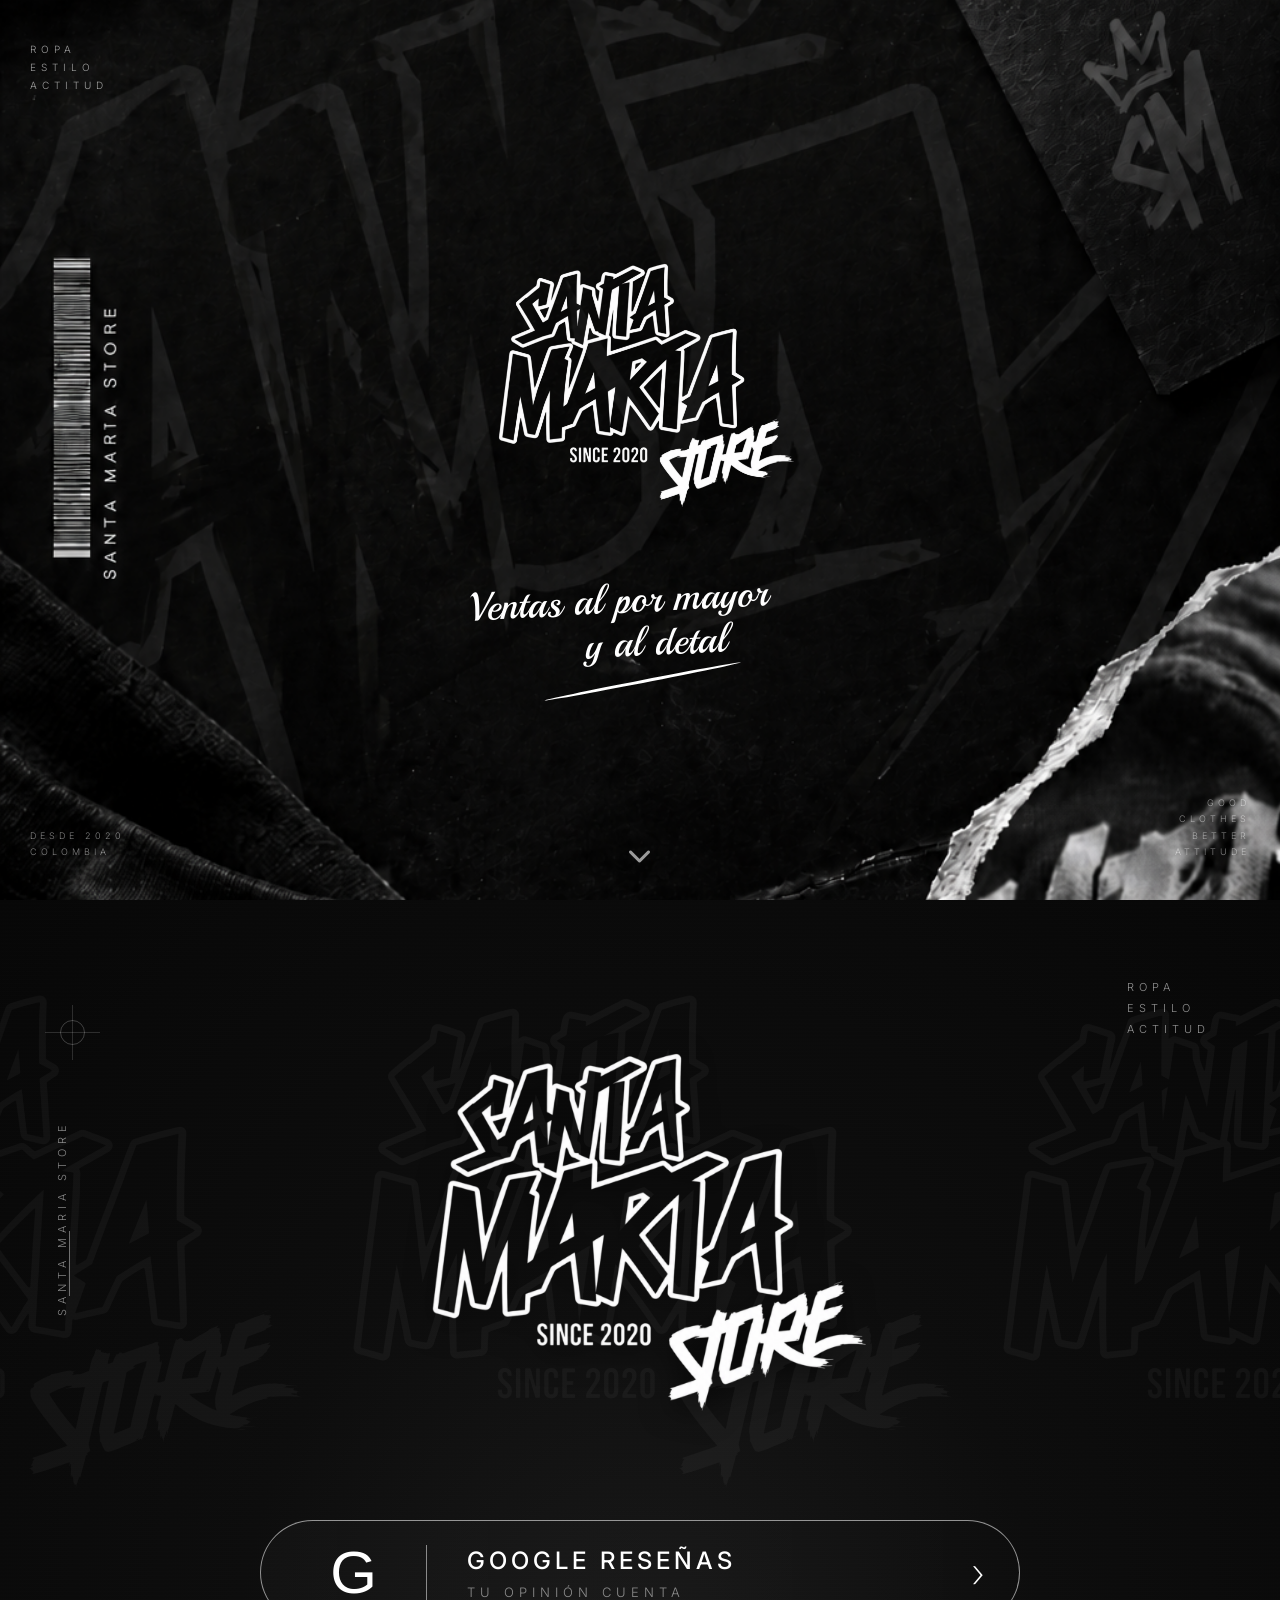
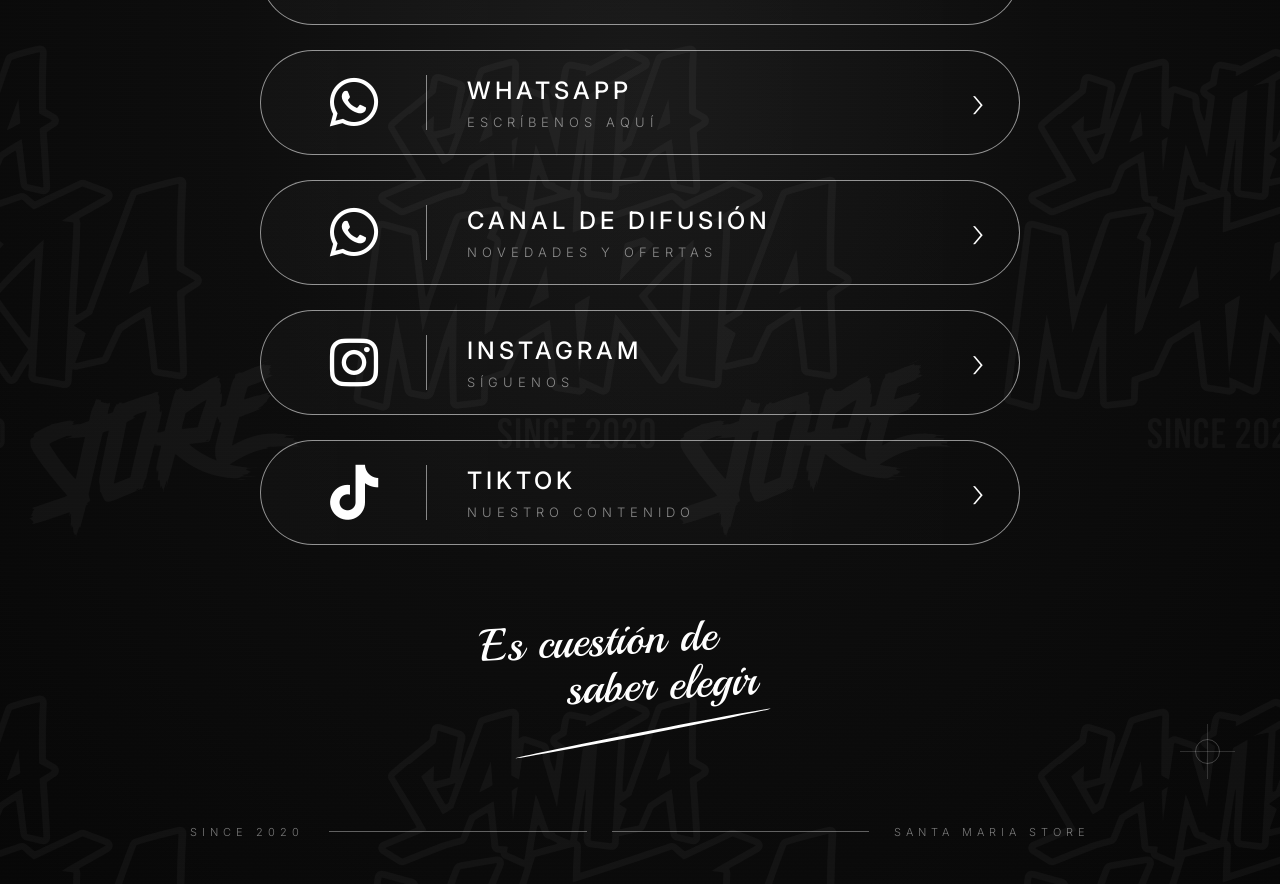
==== commit 69b9a899: "Add files via upload" ====
--- a/index.html
+++ b/index.html
@@ -2,93 +2,191 @@
 <html lang="es">
 <head>
     <meta charset="UTF-8">
-    <meta name="viewport" content="width=device-width, initial-scale=1.0">
-    <title>HIGH STREETWEAR - NFC Menu</title>
-    <link rel="stylesheet" href="styles.css">
+    <meta name="viewport" content="width=device-width, initial-scale=1.0, maximum-scale=1.0, user-scalable=no">
+
+    <title>Santa María Store</title>
+
+    <!-- Mobile Web App -->
+    <meta name="mobile-web-app-capable" content="yes">
+    <meta name="apple-mobile-web-app-capable" content="yes">
+    <meta name="apple-mobile-web-app-status-bar-style" content="black-translucent">
+    <meta name="theme-color" content="#090909">
+
+    <!-- Google Fonts -->
     <link rel="preconnect" href="https://fonts.googleapis.com">
     <link rel="preconnect" href="https://fonts.gstatic.com" crossorigin>
-    <link href="https://fonts.googleapis.com/css2?family=Bebas+Neue&family=Inter:wght@400;500;600;700&display=swap" rel="stylesheet">
+
+    <link href="https://fonts.googleapis.com/css2?family=Inter:wght@300;400;500;600;700;800&family=Oswald:wght@400;500;600;700&family=Playball&display=swap" rel="stylesheet">
+
+    <!-- Font Awesome -->
+    <link rel="stylesheet"
+          href="https://cdnjs.cloudflare.com/ajax/libs/font-awesome/6.7.2/css/all.min.css">
+
+    <link rel="stylesheet" href="style.css">
 </head>
+
 <body>
-    <div class="container">
-        <!-- Tarjeta NFC (Lado Izquierdo) -->
-        <div class="nfc-card">
-            <div class="nfc-spacer"></div>
-            
-            <div class="logo-container">
-                <img src="logo.png" alt="HIGH STREETWEAR" class="logo-img">
+
+    <!-- PRIMERA PANTALLA -->
+    <section class="hero">
+
+        <img src="fondo-de-carga.png" alt="Santa María Store" class="hero-bg">
+
+        <div class="hero-content">
+
+            <div class="hero-top-left">
+                ROPA<br>
+                ESTILO<br>
+                ACTITUD
             </div>
-            
-            <div class="nfc-footer">
-                <div class="swipe-arrows">
-                    <span class="arrow">↓</span>
-                </div>
-                <p class="tap-text">DESLIZAR</p>
+
+            <div class="hero-top-right">
             </div>
+
+            <img src="Logo.png" alt="Santa María Store" class="hero-logo">
+
+            <div class="hero-slogan">
+                <span class="line">Ventas al por mayor</span>
+                <span class="line">y al detal</span>
+                <div class="hero-slogan-line"></div>
+            </div>
+
+            <div class="hero-bottom-left">
+                DESDE 2020<br>
+                COLOMBIA
+            </div>
+
+            <div class="hero-bottom-right">
+                GOOD<br>
+                CLOTHES<br>
+                BETTER<br>
+                ATTITUDE
+            </div>
+
         </div>
 
-        <!-- Tarjeta de Menú (Lado Derecho) -->
-        <div class="menu-card">
-            <div class="menu-logo">
-                <img src="logo2.jpeg" alt="HIGH STREETWEAR" class="menu-logo-img">
+        <div class="scroll-indicator">
+            <i class="fa-solid fa-chevron-down"></i>
+        </div>
+
+    </section>
+
+
+    <!-- SEGUNDA PANTALLA - MENÚ -->
+    <main class="page">
+
+        <div class="cross cross-left"></div>
+        <div class="cross cross-right"></div>
+
+        <div class="vertical-text left-text">
+            SANTA MARIA STORE
+        </div>
+
+        <div class="top-right">
+            <span>ROPA</span>
+            <span>ESTILO</span>
+            <span>ACTITUD</span>
+        </div>
+
+        <section class="container">
+
+            <div class="logo-container">
+                <img src="Logo.png" alt="Santa María Store" class="logo">
             </div>
 
-            <div class="menu-items">
-                <a href="https://wa.me/573181800027" class="menu-item" target="_blank">
-                    <div class="item-icon whatsapp">
-                        <svg viewBox="0 0 24 24" fill="currentColor">
-                            <path d="M17.472 14.382c-.297-.149-1.758-.867-2.03-.967-.273-.099-.471-.148-.67.15-.197.297-.767.966-.94 1.164-.173.199-.347.223-.644.075-.297-.15-1.255-.463-2.39-1.475-.883-.788-1.48-1.761-1.653-2.059-.173-.297-.018-.458.13-.606.134-.133.298-.347.446-.52.149-.174.198-.298.298-.497.099-.198.05-.371-.025-.52-.075-.149-.669-1.612-.916-2.207-.242-.579-.487-.5-.669-.51-.173-.008-.371-.01-.57-.01-.198 0-.52.074-.792.372-.272.297-1.04 1.016-1.04 2.479 0 1.462 1.065 2.875 1.213 3.074.149.198 2.096 3.2 5.077 4.487.709.306 1.262.489 1.694.625.712.227 1.36.195 1.871.118.571-.085 1.758-.719 2.006-1.413.248-.694.248-1.289.173-1.413-.074-.124-.272-.198-.57-.347m-5.421 7.403h-.004a9.87 9.87 0 01-5.031-1.378l-.361-.214-3.741.982.998-3.648-.235-.374a9.86 9.86 0 01-1.51-5.26c.001-5.45 4.436-9.884 9.888-9.884 2.64 0 5.122 1.03 6.988 2.898a9.825 9.825 0 012.893 6.994c-.003 5.45-4.437 9.884-9.885 9.884m8.413-18.297A11.815 11.815 0 0012.05 0C5.495 0 .16 5.335.157 11.892c0 2.096.547 4.142 1.588 5.945L.057 24l6.305-1.654a11.882 11.882 0 005.683 1.448h.005c6.554 0 11.89-5.335 11.893-11.893a11.821 11.821 0 00-3.48-8.413z"/>
-                        </svg>
+            <div class="social-links">
+
+                <a href="https://g.page/r/CWM_nbJ-yRR1ECE/review" class="social-button" target="_blank">
+                    <div class="icon google-icon"><span>G</span></div>
+                    <div class="divider"></div>
+                    <div class="button-text">
+                        <strong>GOOGLE RESEÑAS</strong>
+                        <small>TU OPINIÓN CUENTA</small>
                     </div>
-                    <div class="item-content">
-                        <h3>WHATSAPP</h3>
-                        <p>Escríbenos directamente</p>
-                    </div>
+                    <div class="arrow">&#8250;</div>
                 </a>
 
-                <a href="https://www.instagram.com/highstreetwear.col?igsi=MTFwM3JtazNoaThreg%3D%3D&utm_source=qr" class="menu-item" target="_blank">
-                    <div class="item-icon instagram">
-                        <svg viewBox="0 0 24 24" fill="currentColor">
-                            <path d="M12 2.163c3.204 0 3.584.012 4.85.07 3.252.148 4.771 1.691 4.919 4.919.058 1.265.069 1.645.069 4.849 0 3.205-.012 3.584-.069 4.849-.149 3.225-1.664 4.771-4.919 4.919-1.266.058-1.644.07-4.85.07-3.204 0-3.584-.012-4.849-.07-3.26-.149-4.771-1.699-4.919-4.92-.058-1.265-.07-1.644-.07-4.849 0-3.204.013-3.583.07-4.849.149-3.227 1.664-4.771 4.919-4.919 1.266-.057 1.645-.069 4.849-.069zm0-2.163c-3.259 0-3.667.014-4.947.072-4.358.2-6.78 2.618-6.98 6.98-.059 1.281-.073 1.689-.073 4.948 0 3.259.014 3.668.072 4.948.2 4.358 2.618 6.78 6.98 6.98 1.281.058 1.689.072 4.948.072 3.259 0 3.668-.014 4.948-.072 4.354-.2 6.782-2.618 6.979-6.98.059-1.28.073-1.689.073-4.948 0-3.259-.014-3.667-.072-4.947-.196-4.354-2.617-6.78-6.979-6.98-1.281-.059-1.69-.073-4.949-.073zm0 5.838c-3.403 0-6.162 2.759-6.162 6.162s2.759 6.163 6.162 6.163 6.162-2.759 6.162-6.163c0-3.403-2.759-6.162-6.162-6.162zm0 10.162c-2.209 0-4-1.79-4-4 0-2.209 1.791-4 4-4s4 1.791 4 4c0 2.21-1.791 4-4 4zm6.406-11.845c-.796 0-1.441.645-1.441 1.44s.645 1.44 1.441 1.44c.795 0 1.439-.645 1.439-1.44s-.644-1.44-1.439-1.44z"/>
-                        </svg>
+                <a href="https://wa.me/573043620180" class="social-button" target="_blank">
+                    <div class="icon whatsapp-icon"><i class="fa-brands fa-whatsapp"></i></div>
+                    <div class="divider"></div>
+                    <div class="button-text">
+                        <strong>WHATSAPP</strong>
+                        <small>ESCRÍBENOS AQUÍ</small>
                     </div>
-                    <div class="item-content">
-                        <h3>INSTAGRAM</h3>
-                        <p>Síguenos y entérate de novedades</p>
-                    </div>
+                    <div class="arrow">&#8250;</div>
                 </a>
 
-                <a href="https://www.tiktok.com/@highstreetwear.col?_r=1" class="menu-item" target="_blank">
-                    <div class="item-icon tiktok">
-                        <svg viewBox="0 0 24 24" fill="currentColor">
-                            <path d="M12.525.02c1.31-.02 2.61-.01 3.91-.02.08 1.53.63 3.09 1.75 4.17 1.12 1.11 2.7 1.62 4.24 1.79v4.03c-1.44-.05-2.89-.35-4.2-.97-.57-.26-1.1-.59-1.62-.93-.01 2.92.01 5.84-.02 8.75-.08 1.4-.54 2.79-1.35 3.94-1.31 1.92-3.58 3.17-5.91 3.21-1.43.08-2.86-.31-4.08-1.03-2.02-1.19-3.44-3.37-3.65-5.71-.02-.5-.03-1-.01-1.49.18-1.9 1.12-3.72 2.58-4.96 1.66-1.44 3.98-2.13 6.15-1.72.02 1.48-.04 2.96-.04 4.44-.99-.32-2.15-.23-3.02.37-.63.41-1.11 1.04-1.36 1.75-.21.51-.15 1.07-.14 1.61.24 1.64 1.82 3.02 3.5 2.87 1.12-.01 2.19-.66 2.77-1.61.19-.33.4-.67.41-1.06.1-1.79.06-3.57.07-5.36.01-4.03-.01-8.05.02-12.07z"/>
-                        </svg>
+                <a href="https://www.whatsapp.com/channel/0029Vb7vsUtEFeXgaXhwX83k" class="social-button" target="_blank">
+                    <div class="icon whatsapp-icon"><i class="fa-brands fa-whatsapp"></i></div>
+                    <div class="divider"></div>
+                    <div class="button-text">
+                        <strong>CANAL DE DIFUSIÓN</strong>
+                        <small>NOVEDADES Y OFERTAS</small>
                     </div>
-                    <div class="item-content">
-                        <h3>TIKTOK</h3>
-                        <p>Mira nuestros videos y contenido</p>
-                    </div>
+                    <div class="arrow">&#8250;</div>
                 </a>
 
-                <a href="https://g.page/r/CWi-dKpGpyrxECE/review" class="menu-item" target="_blank">
-                    <div class="item-icon google">
-                        <svg viewBox="0 0 24 24" fill="currentColor">
-                            <path d="M12.48 10.92v3.28h7.84c-.24 1.84-.853 3.187-1.787 4.133-1.147 1.147-2.933 2.4-6.053 2.4-4.827 0-8.6-3.893-8.6-8.72s3.773-8.72 8.6-8.72c2.6 0 4.507 1.027 5.907 2.347l2.307-2.307C18.747 1.44 16.133 0 12.48 0 5.867 0 .307 5.387.307 12s5.56 12 12.173 12c3.573 0 6.267-1.173 8.373-3.36 2.16-2.16 2.84-5.213 2.84-7.667 0-.76-.053-1.467-.173-2.053H12.48z"/>
-                        </svg>
+                <a href="https://www.instagram.com/santamarta.store2/" class="social-button" target="_blank">
+                    <div class="icon instagram-icon"><i class="fa-brands fa-instagram"></i></div>
+                    <div class="divider"></div>
+                    <div class="button-text">
+                        <strong>INSTAGRAM</strong>
+                        <small>SÍGUENOS</small>
                     </div>
-                    <div class="item-content">
-                        <h3>GOOGLE RESEÑAS</h3>
-                        <p>Déjanos tu reseña y calificación</p>
+                    <div class="arrow">&#8250;</div>
+                </a>
+
+                <a href="https://www.tiktok.com/@santamarta.store" class="social-button" target="_blank">
+                    <div class="icon tiktok-icon"><i class="fa-brands fa-tiktok"></i></div>
+                    <div class="divider"></div>
+                    <div class="button-text">
+                        <strong>TIKTOK</strong>
+                        <small>NUESTRO CONTENIDO</small>
                     </div>
+                    <div class="arrow">&#8250;</div>
                 </a>
+
             </div>
 
-            <div class="menu-footer">
-                <p>¡GRACIAS POR TU APOYO!</p>
+            <div class="slogan">
+                <span>Es cuestión de</span>
+                <span>saber elegir</span>
+                <div class="slogan-line"></div>
             </div>
-        </div>
-    </div>
 
-    <script src="script.js"></script>
+        </section>
+
+        <footer>
+            <div class="footer-side">SINCE 2020</div>
+            <div class="footer-line"></div>
+            <div class="footer-line"></div>
+            <div class="footer-side">SANTA MARIA STORE</div>
+        </footer>
+
+    </main>
+
+    <script>
+        setTimeout(function() {
+            var target = document.querySelector('.page');
+            var start = window.pageYOffset;
+            var end = target.offsetTop;
+            var duration = 400;
+            var startTime = null;
+
+            function easeOutQuad(t) {
+                return t * (2 - t);
+            }
+
+            function scroll(timestamp) {
+                if (!startTime) startTime = timestamp;
+                var progress = Math.min((timestamp - startTime) / duration, 1);
+                window.scrollTo(0, start + (end - start) * easeOutQuad(progress));
+                if (progress < 1) requestAnimationFrame(scroll);
+            }
+
+            requestAnimationFrame(scroll);
+        }, 4000);
+    </script>
+
 </body>
-</html>+</html>
--- a/style.css
+++ b/style.css
@@ -0,0 +1,1058 @@
+/* ========================================
+   RESET
+======================================== */
+
+* {
+    margin: 0;
+    padding: 0;
+    box-sizing: border-box;
+}
+
+html,
+body {
+    width: 100%;
+    min-height: 100%;
+}
+
+body {
+    background: #090909;
+    color: white;
+    font-family: "Inter", sans-serif;
+}
+
+
+/* ========================================
+   PRIMERA PANTALLA (HERO)
+======================================== */
+
+.hero {
+    position: relative;
+
+    width: 100%;
+    height: 100vh;
+    height: 100dvh;
+
+    overflow: hidden;
+}
+
+.hero-bg {
+    width: 100%;
+    height: 100%;
+
+    object-fit: cover;
+}
+
+.hero-content {
+    position: absolute;
+    inset: 0;
+
+    display: flex;
+    flex-direction: column;
+    align-items: center;
+    justify-content: center;
+}
+
+.hero-logo {
+    width: 320px;
+    max-width: 70%;
+
+    filter: drop-shadow(0 8px 15px rgba(0,0,0,.7));
+}
+
+.hero-since {
+    margin-top: -5px;
+
+    font-family: "Oswald", sans-serif;
+    font-size: 20px;
+    font-weight: 500;
+    letter-spacing: 1px;
+
+    color: white;
+}
+
+.hero-slogan {
+    margin-top: 40px;
+
+    font-family: "Playball", cursive;
+    font-size: 40px;
+
+    line-height: 1.1;
+    text-align: center;
+
+    transform: rotate(-3deg);
+
+    color: white;
+}
+
+.hero-slogan .line {
+    display: block;
+}
+
+.hero-slogan .line:first-child {
+    margin-left: -40px;
+}
+
+.hero-slogan .line:nth-child(2) {
+    margin-left: 30px;
+}
+
+.hero-slogan-line {
+    width: 200px;
+    height: 3px;
+    background: white;
+    margin: 15px auto 0;
+    transform: rotate(-8deg);
+    border-radius: 50%;
+}
+
+.hero-top-left {
+    position: absolute;
+    top: 40px;
+    left: 30px;
+
+    font-size: 10px;
+    font-weight: 300;
+    letter-spacing: 5px;
+    color: rgba(255,255,255,.6);
+    line-height: 1.8;
+}
+
+.splash-top-right {
+    position: absolute;
+    top: 40px;
+    right: 30px;
+
+    text-align: right;
+
+    font-size: 10px;
+    font-weight: 300;
+    letter-spacing: 5px;
+    color: rgba(255,255,255,.6);
+    line-height: 1.8;
+}
+
+.hero-bottom-left {
+    position: absolute;
+    bottom: 40px;
+    left: 30px;
+
+    font-size: 9px;
+    font-weight: 300;
+    letter-spacing: 4px;
+    color: rgba(255,255,255,.5);
+    line-height: 1.8;
+}
+
+.hero-bottom-right {
+    position: absolute;
+    bottom: 40px;
+    right: 30px;
+
+    text-align: right;
+
+    font-size: 9px;
+    font-weight: 300;
+    letter-spacing: 4px;
+    color: rgba(255,255,255,.5);
+    line-height: 1.8;
+}
+
+
+/* flecha scroll */
+
+.scroll-indicator {
+    position: absolute;
+    bottom: 30px;
+    left: 50%;
+    transform: translateX(-50%);
+
+    font-size: 24px;
+    color: rgba(255,255,255,.6);
+
+    animation: bounce 1.5s ease infinite;
+}
+
+@keyframes bounce {
+    0%, 100% { transform: translateX(-50%) translateY(0); }
+    50% { transform: translateX(-50%) translateY(10px); }
+}
+
+
+/* ========================================
+   PÁGINA
+======================================== */
+
+.page {
+    position: relative;
+
+    min-height: 100vh;
+    width: 100%;
+
+    overflow: hidden;
+
+    background:
+        radial-gradient(
+            ellipse at center,
+            #191919 0%,
+            #0d0d0d 45%,
+            #070707 100%
+        );
+}
+
+
+/* textura suave */
+
+.page::before {
+    content: "";
+
+    position: absolute;
+    inset: 0;
+
+    pointer-events: none;
+
+    opacity: .15;
+
+    background-image:
+        repeating-linear-gradient(
+            0deg,
+            rgba(255,255,255,.02) 0px,
+            rgba(255,255,255,.02) 1px,
+            transparent 1px,
+            transparent 4px
+        );
+}
+
+
+/* marca de agua del logo */
+
+.page::after {
+    content: "";
+
+    position: absolute;
+    inset: 0;
+
+    pointer-events: none;
+
+    opacity: .04;
+
+    background-image: url("Logo.png");
+    background-repeat: repeat;
+    background-size: 650px auto;
+    background-position: center top;
+}
+
+
+/* ========================================
+   ELEMENTOS DECORATIVOS
+======================================== */
+
+.cross {
+    position: absolute;
+
+    width: 25px;
+    height: 25px;
+
+    border: 1px solid rgba(255,255,255,.22);
+
+    border-radius: 50%;
+}
+
+.cross::before {
+    content: "";
+
+    position: absolute;
+
+    width: 1px;
+    height: 55px;
+
+    background: rgba(255,255,255,.15);
+
+    top: -16px;
+    left: 11px;
+}
+
+.cross::after {
+    content: "";
+
+    position: absolute;
+
+    height: 1px;
+    width: 55px;
+
+    background: rgba(255,255,255,.15);
+
+    left: -16px;
+    top: 11px;
+}
+
+.cross-left {
+    top: 120px;
+    left: 60px;
+}
+
+.cross-right {
+    bottom: 120px;
+    right: 60px;
+}
+
+
+/* ========================================
+   TEXTO LATERAL
+======================================== */
+
+.vertical-text {
+    position: absolute;
+
+    left: 55px;
+    top: 220px;
+
+    writing-mode: vertical-rl;
+    transform: rotate(180deg);
+
+    font-size: 11px;
+    font-weight: 300;
+
+    letter-spacing: 5px;
+
+    color: rgba(255,255,255,.5);
+}
+
+.vertical-text::after {
+    content: "";
+
+    display: block;
+
+    width: 1px;
+    height: 65px;
+
+    background: rgba(255,255,255,.4);
+
+    margin-top: 20px;
+}
+
+
+.top-right {
+    position: absolute;
+
+    top: 80px;
+    right: 70px;
+
+    display: flex;
+    flex-direction: column;
+
+    gap: 7px;
+
+    font-size: 11px;
+    font-weight: 300;
+
+    letter-spacing: 5px;
+
+    color: rgba(255,255,255,.55);
+}
+
+
+/* ========================================
+   CONTENEDOR
+======================================== */
+
+.container {
+    position: relative;
+
+    width: min(760px, 90%);
+
+    margin: 0 auto;
+
+    padding-top: 85px;
+}
+
+
+/* ========================================
+   LOGO
+======================================== */
+
+.logo-container {
+    width: 100%;
+
+    display: flex;
+    flex-direction: column;
+
+    align-items: center;
+
+    margin-bottom: 65px;
+}
+
+.logo {
+    width: 470px;
+    max-width: 80%;
+
+    height: auto;
+
+    object-fit: contain;
+
+    filter:
+        drop-shadow(0 8px 15px rgba(0,0,0,.7));
+}
+
+.since-logo {
+    margin-top: -5px;
+
+    font-family: "Oswald", sans-serif;
+
+    font-size: 23px;
+    font-weight: 500;
+
+    letter-spacing: 1px;
+}
+
+
+/* ========================================
+   BOTONES
+======================================== */
+
+.social-links {
+    width: 100%;
+
+    display: flex;
+    flex-direction: column;
+
+    gap: 25px;
+}
+
+
+.social-button {
+    position: relative;
+
+    width: 100%;
+    height: 105px;
+
+    border: 1.5px solid rgba(255,255,255,.55);
+
+    border-radius: 60px;
+
+    display: flex;
+    align-items: center;
+
+    padding: 0 35px 0 55px;
+
+    color: white;
+
+    text-decoration: none;
+
+    background:
+        linear-gradient(
+            90deg,
+            rgba(255,255,255,.025),
+            rgba(255,255,255,.005)
+        );
+
+    transition:
+        .3s ease;
+
+    overflow: hidden;
+}
+
+
+/* brillo */
+
+.social-button::before {
+    content: "";
+
+    position: absolute;
+
+    inset: 0;
+
+    border-radius: inherit;
+
+    background:
+        linear-gradient(
+            120deg,
+            transparent 20%,
+            rgba(255,255,255,.07),
+            transparent 80%
+        );
+
+    opacity: 0;
+
+    transition: .3s;
+}
+
+.social-button:hover::before {
+    opacity: 1;
+}
+
+.social-button:hover {
+    border-color: rgba(255,255,255,.9);
+
+    transform: translateY(-3px);
+
+    background: rgba(255,255,255,.025);
+}
+
+
+/* ========================================
+   ICONOS
+======================================== */
+
+.icon {
+    width: 75px;
+    height: 75px;
+
+    display: flex;
+    align-items: center;
+    justify-content: center;
+
+    flex-shrink: 0;
+
+    font-size: 55px;
+}
+
+
+/* Google */
+
+.google-icon span {
+    font-family: Arial, sans-serif;
+
+    font-size: 60px;
+    font-weight: 500;
+
+    color: white;
+}
+
+
+/* WhatsApp */
+
+.whatsapp-icon {
+    color: white;
+}
+
+
+/* Instagram */
+
+.instagram-icon {
+    color: white;
+}
+
+
+/* TikTok */
+
+.tiktok-icon {
+    color: white;
+}
+
+
+/* ========================================
+   DIVISOR
+======================================== */
+
+.divider {
+    width: 1px;
+    height: 55px;
+
+    background: rgba(255,255,255,.5);
+
+    margin-left: 35px;
+    margin-right: 40px;
+}
+
+
+/* ========================================
+   TEXTO DEL BOTÓN
+======================================== */
+
+.button-text {
+    display: flex;
+    flex-direction: column;
+
+    gap: 9px;
+
+    flex: 1;
+}
+
+.button-text strong {
+    font-size: 24px;
+
+    font-weight: 500;
+
+    letter-spacing: 4px;
+}
+
+.button-text small {
+    font-size: 13px;
+
+    font-weight: 300;
+
+    letter-spacing: 5px;
+
+    color: rgba(255,255,255,.5);
+}
+
+
+/* ========================================
+   FLECHA
+======================================== */
+
+.arrow {
+    width: 40px;
+
+    display: flex;
+    justify-content: flex-end;
+
+    font-size: 40px;
+
+    font-weight: 200;
+}
+
+.arrow i {
+    font-weight: 300;
+}
+
+
+/* ========================================
+   SLOGAN
+======================================== */
+
+.slogan {
+    position: relative;
+
+    margin-top: 70px;
+    margin-bottom: 90px;
+
+    display: flex;
+    flex-direction: column;
+
+    align-items: center;
+
+    font-family: "Playball", cursive;
+
+    font-size: 45px;
+
+    line-height: 1.05;
+
+    transform: rotate(-3deg);
+}
+
+.slogan span:first-child {
+    margin-left: -80px;
+}
+
+.slogan span:nth-child(2) {
+    margin-left: 40px;
+}
+
+.slogan-line {
+    width: 260px;
+    height: 3px;
+
+    background: white;
+
+    margin-top: 22px;
+
+    transform: rotate(-8deg);
+
+    border-radius: 50%;
+}
+
+
+/* ========================================
+   FOOTER
+======================================== */
+
+footer {
+    position: relative;
+
+    width: 90%;
+    max-width: 900px;
+
+    margin: 0 auto;
+
+    padding-bottom: 45px;
+
+    display: flex;
+
+    align-items: center;
+
+    gap: 25px;
+}
+
+.footer-side {
+    white-space: nowrap;
+
+    font-size: 11px;
+
+    font-weight: 300;
+
+    letter-spacing: 5px;
+
+    color: rgba(255,255,255,.45);
+}
+
+.footer-line {
+    height: 1px;
+
+    background: rgba(255,255,255,.35);
+
+    flex: 1;
+}
+
+
+/* ========================================
+   TABLET
+======================================== */
+
+@media (max-width: 768px) {
+
+    body {
+        padding: 0;
+    }
+
+    .container {
+        width: 92%;
+
+        padding-top: 55px;
+    }
+
+    .top-right {
+        display: none;
+    }
+
+    .vertical-text {
+        display: none;
+    }
+
+    .cross {
+        display: none;
+    }
+
+    .logo {
+        width: 380px;
+    }
+
+    .logo-container {
+        margin-bottom: 45px;
+    }
+
+    .social-button {
+        height: 85px;
+
+        padding: 0 22px;
+    }
+
+    .icon {
+        width: 55px;
+        height: 55px;
+
+        font-size: 42px;
+    }
+
+    .google-icon span {
+        font-size: 47px;
+    }
+
+    .divider {
+        margin-left: 20px;
+        margin-right: 20px;
+
+        height: 45px;
+    }
+
+    .button-text {
+        gap: 5px;
+    }
+
+    .button-text strong {
+        font-size: 15px;
+
+        letter-spacing: 2px;
+    }
+
+    .button-text small {
+        font-size: 9px;
+
+        letter-spacing: 2.5px;
+    }
+
+    .arrow {
+        font-size: 30px;
+    }
+
+    .slogan {
+        font-size: 34px;
+
+        margin-top: 55px;
+    }
+
+    .slogan span:first-child {
+        margin-left: -45px;
+    }
+
+    .slogan span:nth-child(2) {
+        margin-left: 30px;
+    }
+
+    .slogan-line {
+        width: 180px;
+    }
+
+    footer {
+        gap: 12px;
+    }
+
+    .footer-side {
+        font-size: 7px;
+
+        letter-spacing: 3px;
+    }
+}
+
+
+/* ========================================
+   MÓVIL
+======================================== */
+
+@media (max-width: 480px) {
+
+    body {
+        padding: 0;
+        min-height: 100vh;
+        min-height: 100dvh;
+    }
+
+    .page {
+        min-height: 100vh;
+        min-height: 100dvh;
+    }
+
+    .container {
+        width: 90%;
+        padding-top: 40px;
+        padding-bottom: 20px;
+    }
+
+    .logo {
+        width: 280px;
+    }
+
+    .since-logo {
+        font-size: 16px;
+    }
+
+    .logo-container {
+        margin-bottom: 35px;
+    }
+
+    .social-links {
+        gap: 14px;
+    }
+
+    .social-button {
+        height: 70px;
+        padding: 0 18px;
+        border-radius: 50px;
+    }
+
+    .social-button:active {
+        transform: scale(0.97);
+        background: rgba(255,255,255,.06);
+    }
+
+    .icon {
+        width: 48px;
+        height: 48px;
+        font-size: 36px;
+    }
+
+    .google-icon span {
+        font-size: 42px;
+    }
+
+    .divider {
+        margin-left: 14px;
+        margin-right: 14px;
+        height: 40px;
+    }
+
+    .button-text {
+        gap: 4px;
+    }
+
+    .button-text strong {
+        font-size: 13px;
+        letter-spacing: 1.5px;
+    }
+
+    .button-text small {
+        font-size: 8px;
+        letter-spacing: 2px;
+    }
+
+    .arrow {
+        font-size: 26px;
+        width: 30px;
+    }
+
+    .slogan {
+        font-size: 30px;
+        margin-top: 45px;
+        margin-bottom: 60px;
+    }
+
+    .slogan span:first-child {
+        margin-left: -30px;
+    }
+
+    .slogan span:nth-child(2) {
+        margin-left: 20px;
+    }
+
+    .slogan-line {
+        width: 150px;
+        height: 2px;
+    }
+
+    footer {
+        width: 95%;
+        padding-bottom: 30px;
+        gap: 10px;
+    }
+
+    .footer-side {
+        font-size: 7px;
+        letter-spacing: 2px;
+    }
+}
+
+
+/* ========================================
+   MÓVIL PEQUEÑO
+======================================== */
+
+@media (max-width: 360px) {
+
+    .container {
+        width: 88%;
+        padding-top: 30px;
+    }
+
+    .logo {
+        width: 240px;
+    }
+
+    .since-logo {
+        font-size: 14px;
+    }
+
+    .social-links {
+        gap: 12px;
+    }
+
+    .social-button {
+        height: 65px;
+        padding: 0 14px;
+    }
+
+    .icon {
+        width: 40px;
+        height: 40px;
+        font-size: 30px;
+    }
+
+    .google-icon span {
+        font-size: 36px;
+    }
+
+    .divider {
+        margin-left: 10px;
+        margin-right: 10px;
+        height: 35px;
+    }
+
+    .button-text strong {
+        font-size: 11px;
+        letter-spacing: 1px;
+    }
+
+    .button-text small {
+        font-size: 7px;
+        letter-spacing: 1.5px;
+    }
+
+    .arrow {
+        font-size: 22px;
+        width: 25px;
+    }
+
+    .slogan {
+        font-size: 26px;
+    }
+}
+
+
+/* ========================================
+   RESPONSIVE HERO
+======================================== */
+
+@media (max-width: 768px) {
+
+    .hero-top-left,
+    .hero-top-right,
+    .hero-bottom-left,
+    .hero-bottom-right {
+        display: none;
+    }
+
+    .hero-logo {
+        width: 260px;
+    }
+
+    .hero-since {
+        font-size: 16px;
+    }
+
+    .hero-slogan {
+        font-size: 34px;
+        margin-top: 30px;
+    }
+}
+
+@media (max-width: 480px) {
+
+    .hero-logo {
+        width: 220px;
+    }
+
+    .hero-since {
+        font-size: 14px;
+    }
+
+    .hero-slogan {
+        font-size: 30px;
+        margin-top: 25px;
+    }
+
+    .hero-slogan .line:first-child {
+        margin-left: -25px;
+    }
+
+    .hero-slogan .line:nth-child(2) {
+        margin-left: 20px;
+    }
+
+    .hero-slogan-line {
+        width: 150px;
+    }
+}
+
+@media (max-width: 360px) {
+
+    .hero-logo {
+        width: 190px;
+    }
+
+    .hero-since {
+        font-size: 12px;
+    }
+
+    .hero-slogan {
+        font-size: 26px;
+    }
+}
